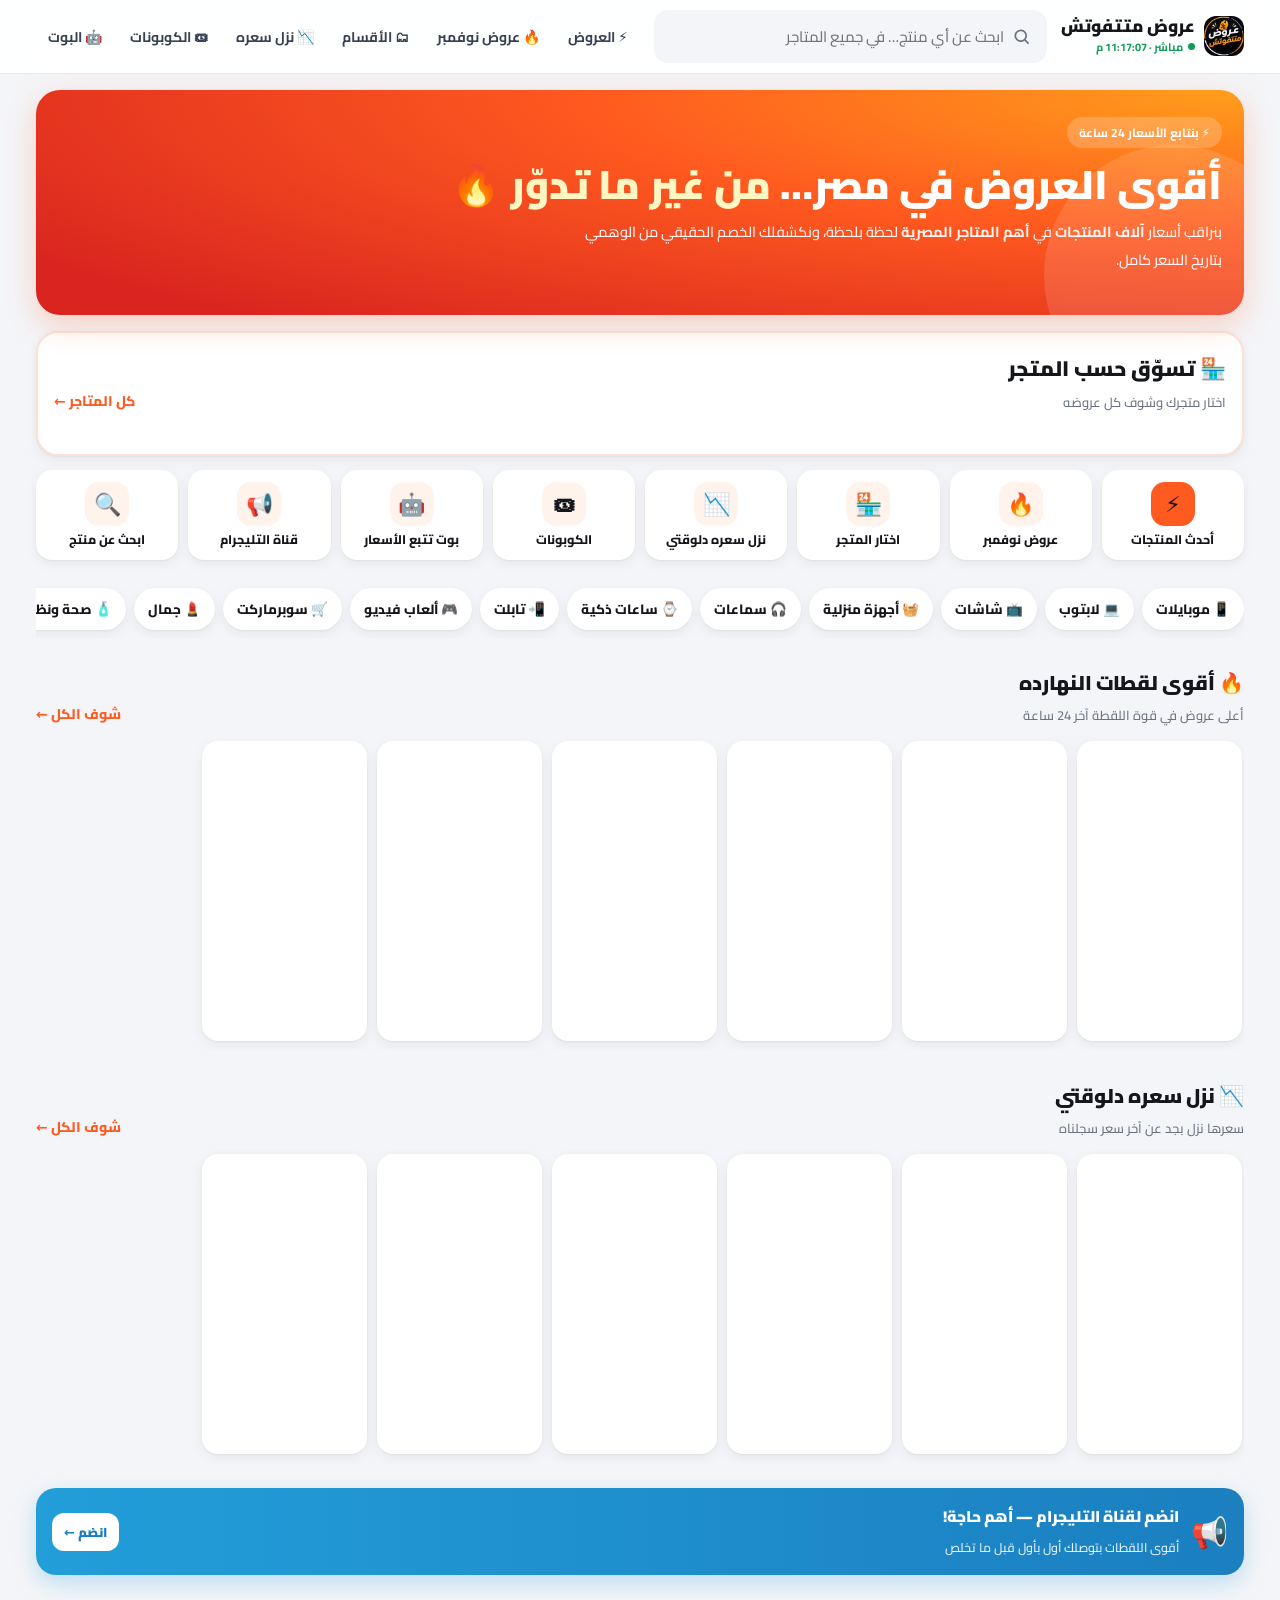
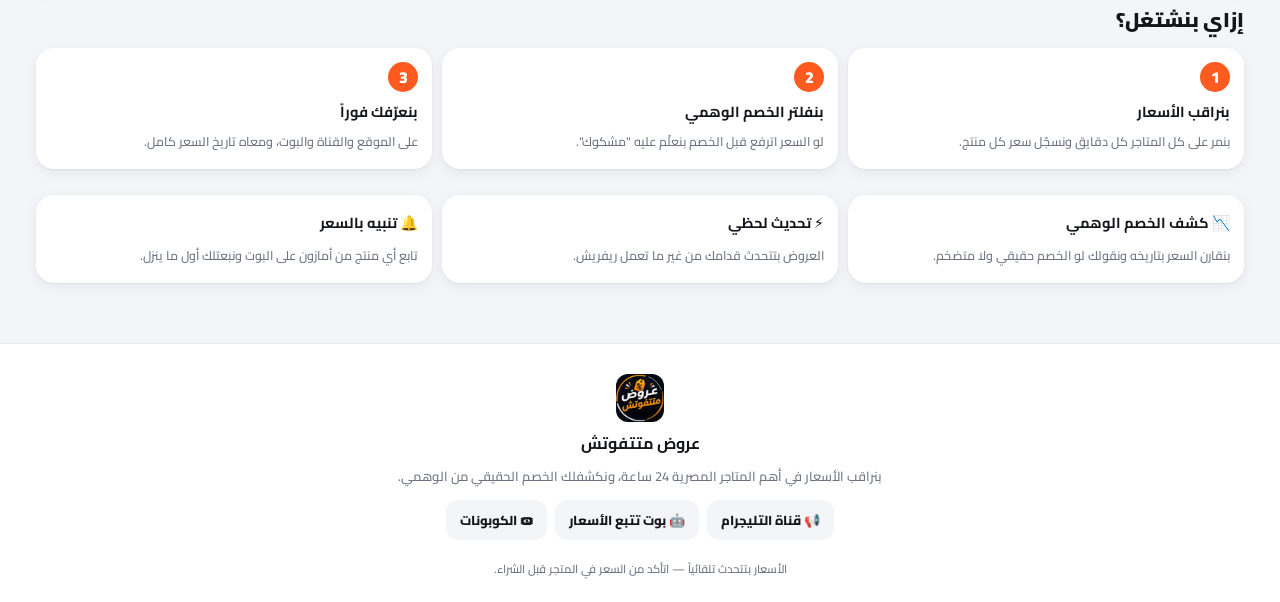
==== site/index.html @ 41653862 "Cards: clean placeholder when product has no image Co-Authored-By: Claude Opus 5.5 <noreply@anthropi" ====
<!doctype html>
<html lang="ar" dir="rtl">
<head>
<meta charset="utf-8">
<meta name="viewport" content="width=device-width,initial-scale=1,viewport-fit=cover">
<title>عروض متتفوتش — أقوى عروض مصر لحظة بلحظة</title>
<meta name="description" content="أقوى خصومات أمازون وكارفور وB.TECH وطلبات وكل المتاجر المصرية في مكان واحد، بتتحدث لحظياً، مع تاريخ السعر وكشف الخصم الوهمي.">
<meta name="theme-color" content="#ff5a1f">
<link rel="icon" href="favicon.png">
<link rel="apple-touch-icon" href="logo.jpg">
<meta property="og:image" content="logo.jpg">
<link rel="preconnect" href="https://unwzvhdwxmlmknvgvrhp.supabase.co">
<link rel="preconnect" href="https://m.media-amazon.com">
<link rel="preload" href="/api/home" as="fetch" crossorigin>
<link rel="preconnect" href="https://fonts.googleapis.com">
<link rel="preconnect" href="https://fonts.gstatic.com" crossorigin>
<link href="https://fonts.googleapis.com/css2?family=Cairo:wght@500;700;800;900&display=swap" rel="stylesheet">
<link rel="stylesheet" href="style.css?v=1795125725">
</head>
<body>
<div class="annc" id="annc" hidden></div>
<header class="top">
  <div class="top-in">
    <a class="brand" href="#/">
      <img class="logo" src="logo.jpg" alt="" width="40" height="40">
      <span><b>عروض متتفوتش</b><small><i class="dot"></i><em id="liveText">مباشر</em></small></span>
    </a>
    <form class="topsearch" id="topSearch" action="javascript:void 0">
      <svg viewBox="0 0 24 24"><path d="M10.5 3a7.5 7.5 0 0 1 5.9 12.1l4.2 4.2-1.4 1.4-4.2-4.2A7.5 7.5 0 1 1 10.5 3zm0 2a5.5 5.5 0 1 0 0 11 5.5 5.5 0 0 0 0-11z"/></svg>
      <input id="topQ" type="search" enterkeyhint="search" autocomplete="off" placeholder="ابحث عن أي منتج… في جميع المتاجر">
    </form>
    <nav class="topnav">
      <a href="#/deals">⚡ العروض</a><a href="#/collections">🔥 عروض نوفمبر</a><a href="#/cats">🗂 الأقسام</a><a href="#/deals?type=drop">📉 نزل سعره</a><a href="#/coupons">🎟 الكوبونات</a><a id="botTop" target="_blank" rel="noopener">🤖 البوت</a>
    </nav>
  </div>
</header>

<main id="app"></main>

<footer class="foot">
  <img src="logo.jpg" alt="" width="48" height="48">
  <b>عروض متتفوتش</b>
  <p>بنراقب الأسعار في أهم المتاجر المصرية 24 ساعة، ونكشفلك الخصم الحقيقي من الوهمي.</p>
  <div class="foot-links"><a href="https://t.me/offer_egypt" data-chan target="_blank" rel="noopener">📢 قناة التليجرام</a><a class="botLink" target="_blank" rel="noopener">🤖 بوت تتبع الأسعار</a><a href="#/coupons">🎟 الكوبونات</a></div>
  <small>الأسعار بتتحدث تلقائياً — اتأكد من السعر في المتجر قبل الشراء.</small>
</footer>

<nav class="bnav" id="bnav">
  <a href="#/" data-r="home"><span>🏠</span>الرئيسية</a>
  <a href="#/deals" data-r="deals"><span>⚡</span>العروض</a>
  <a href="#/collections" data-r="cols"><span>🔥</span>نوفمبر</a>
  <a href="#/cats" data-r="cats"><span>🗂</span>الأقسام</a>
  <a href="#/coupons" data-r="coupons"><span>🎟</span>كوبونات</a>
  <a href="#stores" data-r="stores"><span>🏪</span>المتاجر</a>
</nav>
<script src="app.js?v=1795125725"></script>
</body>
</html>
---- site/style.css ----
:root{--bg:#f4f5f8;--card:#fff;--line:#e8eaf0;--text:#14161c;--mute:#6b7280;--brand:#ff5a1f;--brand2:#ff9f1c;--good:#0f9d58;--bad:#e8263c;--soft:#fff3ec;--r:16px;--sh:0 1px 2px rgba(16,24,40,.05),0 4px 14px rgba(16,24,40,.06)}
*{box-sizing:border-box;-webkit-tap-highlight-color:transparent}
html,body{margin:0;overflow-x:hidden;max-width:100%}
body{background:var(--bg);color:var(--text);font-family:Cairo,system-ui,sans-serif;font-weight:500;-webkit-font-smoothing:antialiased;padding-bottom:calc(64px + env(safe-area-inset-bottom))}
a{color:inherit;text-decoration:none}button{font:inherit;cursor:pointer}
img{display:block}
.annc{background:linear-gradient(90deg,var(--brand),var(--brand2));color:#fff;text-align:center;font-weight:700;font-size:13px;padding:7px 12px}
/* header */
.top{position:sticky;top:0;z-index:30;background:rgba(255,255,255,.92);backdrop-filter:saturate(1.6) blur(12px);-webkit-backdrop-filter:saturate(1.6) blur(12px);border-bottom:1px solid var(--line)}
.top-in{max-width:1240px;margin:0 auto;padding:10px 16px;display:flex;gap:14px;align-items:center;flex-wrap:wrap}
.brand{display:flex;gap:9px;align-items:center;flex:0 0 auto}
.brand .logo{width:40px;height:40px;border-radius:12px;object-fit:cover}
.brand b{display:block;font-size:17px;font-weight:900;line-height:1.2}
.brand small{display:flex;align-items:center;gap:5px;color:var(--good);font-size:11px;font-weight:700}.brand em{font-style:normal}
.dot{width:7px;height:7px;border-radius:50%;background:var(--good);animation:pulse 1.6s infinite}
@keyframes pulse{0%{box-shadow:0 0 0 0 rgba(15,157,88,.5)}70%{box-shadow:0 0 0 7px rgba(15,157,88,0)}100%{box-shadow:0 0 0 0 rgba(15,157,88,0)}}
.topsearch{flex:1 1 320px;display:flex;align-items:center;gap:8px;background:var(--bg);border:1.5px solid transparent;border-radius:14px;padding:0 14px;transition:.2s}
.topsearch:focus-within{background:#fff;border-color:var(--brand);box-shadow:0 0 0 4px #ff5a1f1a}
.topsearch svg{width:20px;height:20px;fill:var(--mute);flex:0 0 auto}
.topsearch input{flex:1;border:0;background:none;outline:none;font:inherit;font-size:15px;padding:11px 0;color:var(--text);min-width:0}
.topnav{display:flex;gap:4px}.topnav a{padding:8px 12px;border-radius:10px;font-size:14px;font-weight:700;color:#374151;white-space:nowrap}.topnav a:hover{background:var(--soft);color:var(--brand)}
@media(max-width:900px){.topnav{display:none}.brand b{font-size:16px}.topsearch{order:3;flex-basis:100%}}
main{max-width:1240px;margin:0 auto;padding:0 16px 30px;min-height:70vh}
/* hero */
.hero2{margin-top:16px;border-radius:24px;padding:26px 22px;color:#fff;background:radial-gradient(120% 140% at 100% 0,#ff9f1c 0,#ff5a1f 45%,#d9241f 100%);position:relative;overflow:hidden;box-shadow:0 10px 30px #ff5a1f40}
.hero2:after{content:"";position:absolute;inset:auto -60px -90px auto;width:260px;height:260px;border-radius:50%;background:rgba(255,255,255,.12)}
.hero2 .pill{display:inline-block;background:rgba(255,255,255,.2);padding:4px 12px;border-radius:99px;font-size:12px;font-weight:700}
.hero2 h1{margin:10px 0 6px;font-size:clamp(24px,5vw,40px);font-weight:900;line-height:1.35}.hero2 h1 span{color:#fff6c2}
.hero2 p{margin:0;max-width:640px;opacity:.95;font-size:14.5px;line-height:1.9}
.nums{display:flex;gap:10px;margin-top:16px;flex-wrap:wrap;position:relative;z-index:1}
.nums div{background:rgba(255,255,255,.16);border-radius:14px;padding:8px 14px;min-width:96px}.nums b{display:block;font-size:20px;font-weight:900}.nums span{font-size:12px;opacity:.9}
.quick{display:grid;grid-template-columns:repeat(8,1fr);gap:10px;margin-top:14px}
.quick a{background:var(--card);border-radius:16px;padding:12px 6px;text-align:center;font-size:12.5px;font-weight:800;box-shadow:var(--sh);transition:.15s;display:flex;flex-direction:column;align-items:center;gap:6px;line-height:1.3}
.quick a i{font-style:normal;width:44px;height:44px;border-radius:14px;display:grid;place-items:center;font-size:22px;background:var(--soft)}
.quick a:hover{transform:translateY(-2px)}.quick a.main i{background:var(--brand);}
@media(max-width:760px){.quick{grid-template-columns:repeat(4,1fr)}.quick a:nth-child(n+5){font-size:12px}}
/* sections */
.sec{margin-top:26px}
.sec-h{display:flex;align-items:end;justify-content:space-between;gap:10px;margin-bottom:10px}
.sec-h h2{margin:0;font-size:20px;font-weight:900}.sec-h p{margin:2px 0 0;color:var(--mute);font-size:13px}
.sec-h a{color:var(--brand);font-weight:800;font-size:14px;white-space:nowrap}
.rail{display:grid;grid-auto-flow:column;grid-auto-columns:minmax(168px,200px);gap:12px;overflow-x:auto;scroll-snap-type:x mandatory;padding:4px 2px 10px;scrollbar-width:none}
.rail::-webkit-scrollbar{display:none}.rail>*{scroll-snap-align:start}
.stores{display:grid;grid-auto-flow:column;grid-auto-columns:96px;gap:10px;overflow-x:auto;padding:4px 2px 10px;scrollbar-width:none}.stores::-webkit-scrollbar{display:none}
.store{background:var(--card);border-radius:18px;padding:12px 6px;text-align:center;box-shadow:var(--sh);position:relative;transition:.15s}
.store:hover{transform:translateY(-2px)}
.store .lg{width:52px;height:52px;margin:0 auto 6px;border-radius:50%;background:#fff;border:1px solid var(--line);display:grid;place-items:center;overflow:hidden;font-weight:900;color:var(--brand)}
.store .lg img{width:34px;height:34px;object-fit:contain}
.store b{display:block;font-size:12.5px;font-weight:800;white-space:nowrap;overflow:hidden;text-overflow:ellipsis}.store small{font-size:11px;color:var(--mute)}
.store.soon{opacity:.5;filter:grayscale(1)}
.store .tag{position:absolute;top:8px;left:8px;width:8px;height:8px;border-radius:50%;background:var(--good)}
.cats{display:flex;gap:8px;overflow-x:auto;padding:2px 0 8px;scrollbar-width:none}.cats::-webkit-scrollbar{display:none}
.cat{flex:0 0 auto;display:flex;align-items:center;gap:6px;background:var(--card);border-radius:999px;padding:8px 14px;font-size:13.5px;font-weight:800;box-shadow:var(--sh)}
.cat:hover{color:var(--brand)}
/* card */
.card{position:relative;background:var(--card);border-radius:var(--r);overflow:hidden;display:flex;flex-direction:column;box-shadow:var(--sh);transition:transform .18s,box-shadow .18s;content-visibility:auto;contain-intrinsic-size:auto 330px}
.card:hover{transform:translateY(-3px);box-shadow:0 10px 26px rgba(16,24,40,.12)}
.card .img{aspect-ratio:1;background:#fff;display:grid;place-items:center;padding:12px;position:relative}
.card .img img{width:100%;height:100%;object-fit:contain;mix-blend-mode:multiply;opacity:0;transition:opacity .3s}.card .img img.ok{opacity:1}
.off{position:absolute;top:8px;right:8px;background:var(--bad);color:#fff;font-weight:900;font-size:13px;padding:3px 9px;border-radius:9px;line-height:1.5}
.dropb{position:absolute;bottom:8px;right:8px;background:var(--good);color:#fff;font-weight:800;font-size:11.5px;padding:2px 8px;border-radius:8px}
.lowb{position:absolute;top:8px;left:8px;background:#111827;color:#ffd166;font-weight:800;font-size:11px;padding:3px 8px;border-radius:8px}
.fakeb{position:absolute;top:8px;left:8px;background:#fde68a;color:#7c2d12;font-weight:800;font-size:11px;padding:3px 8px;border-radius:8px}
.card .body{padding:10px 12px 12px;display:flex;flex-direction:column;gap:5px;flex:1;border-top:1px solid #f1f2f5}
.card .title{font-size:13.5px;line-height:1.55;font-weight:700;display:-webkit-box;-webkit-line-clamp:2;-webkit-box-orient:vertical;overflow:hidden;min-height:42px}
.price{display:flex;align-items:baseline;gap:7px;flex-wrap:wrap}.price b{font-size:19px;font-weight:900}.price b small{font-size:12px;font-weight:700}
.price s{color:#9ca3af;font-size:13px}
.save{font-size:12px;font-weight:800;color:var(--good)}
.cfoot{display:flex;align-items:center;justify-content:space-between;gap:6px;margin-top:auto;padding-top:4px;font-size:11.5px;color:var(--mute)}
.store-name{display:flex;align-items:center;gap:5px;font-weight:700;color:#4b5563;min-width:0;white-space:nowrap;overflow:hidden;text-overflow:ellipsis}.store-name img{width:16px;height:16px;border-radius:4px}
.card.fresh{animation:fresh 1.6s ease-out}@keyframes fresh{0%{box-shadow:0 0 0 3px var(--brand)}100%{box-shadow:var(--sh)}}
.hotbar{height:4px;border-radius:4px;background:#f0f1f4;overflow:hidden}.hotbar i{display:block;height:100%;background:linear-gradient(90deg,var(--brand2),var(--brand))}
.grid{display:grid;grid-template-columns:repeat(auto-fill,minmax(190px,1fr));gap:12px}
@media(max-width:560px){.grid{grid-template-columns:repeat(2,1fr);gap:9px}.card .body{padding:8px 10px 10px}.price b{font-size:17px}.card .title{font-size:12.8px}.rail{grid-auto-columns:46%}}
/* skeleton */
.sk{background:var(--card);border-radius:var(--r);box-shadow:var(--sh);height:300px;position:relative;overflow:hidden}
.sk:after,.shim:after{content:"";position:absolute;inset:0;background:linear-gradient(90deg,transparent,rgba(240,241,245,.9),transparent);animation:sh 1.2s infinite;transform:translateX(100%)}
@keyframes sh{to{transform:translateX(-100%)}}
/* feed page */
.fhead{padding:18px 0 4px}.fhead h1{margin:0;font-size:24px;font-weight:900}.fhead h1 span{color:var(--brand)}
.fhead p{margin:2px 0 0;color:var(--mute);font-size:13px}
.bar{position:sticky;top:61px;z-index:20;background:var(--bg);padding:10px 0 8px;margin:0 -16px;padding-inline:16px}
@media(max-width:900px){.bar{top:113px}}
.chips{display:flex;gap:8px;overflow-x:auto;scrollbar-width:none}.chips::-webkit-scrollbar{display:none}
.chip{flex:0 0 auto;background:var(--card);border:1.5px solid var(--line);color:#374151;border-radius:999px;padding:7px 14px;font-size:13.5px;font-weight:700;white-space:nowrap}
.chip.on{background:var(--text);border-color:var(--text);color:#fff}
.chip.flt{border-color:var(--brand);color:var(--brand)}.chip.flt b{background:var(--brand);color:#fff;border-radius:99px;padding:0 6px;margin-inline-start:4px;font-size:11px}
.row2{display:flex;gap:8px;margin-top:8px;align-items:center}
.row2 select{background:var(--card);border:1.5px solid var(--line);border-radius:12px;padding:7px 10px;font:inherit;font-size:13.5px;font-weight:700;color:var(--text)}
.count{color:var(--mute);font-size:12.5px;margin-inline-start:auto;white-space:nowrap}
.sentinel{height:60px;display:grid;place-items:center;color:var(--mute);font-size:13px}
.empty{text-align:center;color:var(--mute);padding:40px 10px;grid-column:1/-1}
/* sheet */
.sheet-bg{position:fixed;inset:0;background:rgba(0,0,0,.4);z-index:60;opacity:0;pointer-events:none;transition:.2s}.sheet-bg.on{opacity:1;pointer-events:auto}
.sheet{position:fixed;inset:auto 0 0 0;max-width:640px;margin:0 auto;background:#fff;border-radius:24px 24px 0 0;z-index:61;padding:18px 18px calc(18px + env(safe-area-inset-bottom));max-height:82vh;overflow:auto;transform:translateY(105%);transition:transform .28s cubic-bezier(.2,.8,.2,1)}
.sheet.on{transform:none}.sheet h3{margin:14px 0 8px;font-size:15px}.sheet .chips{flex-wrap:wrap}
.sheet .go{width:100%;margin-top:18px;background:var(--brand);color:#fff;border:0;border-radius:14px;padding:13px;font-weight:900;font-size:16px}
/* product */
.back{display:inline-block;margin:14px 0 8px;color:var(--mute);font-weight:700;font-size:14px}
.pp{display:grid;grid-template-columns:minmax(0,440px) 1fr;gap:22px;background:var(--card);border-radius:24px;padding:18px;box-shadow:var(--sh)}
.pp .pimg{aspect-ratio:1;display:grid;place-items:center;background:#fff;border-radius:18px;border:1px solid #f0f1f4;padding:18px;position:relative}
.pp .pimg img{max-width:100%;max-height:100%;object-fit:contain}
.pp h1{font-size:19px;line-height:1.7;margin:4px 0 8px;font-weight:800}
.pp .price b{font-size:32px}
.verdict{margin:12px 0;padding:11px 14px;border-radius:14px;font-weight:800;font-size:14px}
.v-good{background:#e7f6ee;color:#0b7a43}.v-ok{background:#f1f3f7;color:#374151}.v-bad{background:#fff4d6;color:#8a4b00}
.kv{display:grid;grid-template-columns:repeat(3,1fr);gap:8px}.kv div{background:var(--bg);border-radius:12px;padding:9px;text-align:center}.kv small{display:block;color:var(--mute);font-size:11.5px}.kv b{font-size:15px}
.hist-h{margin:16px 0 6px;font-size:15px}
#cv{width:100%;height:190px;background:var(--bg);border-radius:14px}#cv.small{height:70px}
.since{color:var(--mute);font-size:12px}
.btn{display:inline-flex;align-items:center;justify-content:center;gap:6px;border:0;border-radius:14px;padding:12px 16px;font-weight:900;font-size:15px}
.buy{background:var(--brand);color:#fff;box-shadow:0 6px 18px #ff5a1f55;flex:1}.buy small{opacity:.9;font-weight:700}
.share{background:var(--bg);color:var(--text)}
.trackbtn{width:100%;margin-top:12px;background:#e8f3fc;color:#0b6bb8}
.buybar{display:flex;gap:10px;margin-top:14px}
@media(max-width:760px){.pp{grid-template-columns:1fr;padding:12px;border-radius:20px}.pp .pimg{max-height:340px}
  .buybar{position:fixed;inset:auto 0 0 0;margin:0;padding:10px 12px calc(10px + env(safe-area-inset-bottom));background:rgba(255,255,255,.96);backdrop-filter:blur(10px);border-top:1px solid var(--line);z-index:40}
  body.pp-open .bnav{display:none}body.pp-open{padding-bottom:90px}}
/* coupons */
.cp-codes{display:grid;grid-template-columns:repeat(auto-fill,minmax(250px,1fr));gap:12px}
.cp{background:var(--card);border-radius:18px;padding:14px;box-shadow:var(--sh);display:flex;flex-direction:column;gap:8px;border:2px dashed #ffd2bf}
.cp-h{display:flex;justify-content:space-between;align-items:center}.cp p{margin:0;font-size:13.5px}
.cp-code{background:var(--soft);border:0;border-radius:12px;padding:10px;font-size:18px;font-weight:900;letter-spacing:1px;color:var(--brand)}.cp-code small{font-size:12px;letter-spacing:0;color:var(--mute)}
.cp-go{color:var(--brand);font-weight:800;font-size:13px}.mute{color:var(--mute);font-size:12px}
.b{font-size:12px;font-weight:800;padding:2px 8px;border-radius:8px}.b.pct{background:var(--bad);color:#fff}.b.low{background:#111827;color:#ffd166}
.sub{color:var(--mute);font-size:13px;margin:2px 0 10px}
/* footer & nav */
.foot{text-align:center;padding:30px 16px 20px;background:#fff;border-top:1px solid var(--line);margin-top:30px}
.foot img{margin:0 auto 6px;border-radius:12px}.foot p{color:var(--mute);font-size:13px;margin:6px 0 12px}.foot small{color:var(--mute);font-size:11.5px}
.foot-links{display:flex;gap:8px;justify-content:center;flex-wrap:wrap;margin-bottom:12px}.foot-links a{background:var(--bg);padding:8px 14px;border-radius:12px;font-weight:800;font-size:13px}
.bnav{position:fixed;inset:auto 0 0 0;z-index:35;display:none;background:rgba(255,255,255,.96);backdrop-filter:blur(12px);border-top:1px solid var(--line);padding:6px 4px calc(6px + env(safe-area-inset-bottom))}
.bnav a{flex:1;display:flex;flex-direction:column;align-items:center;gap:1px;font-size:11px;font-weight:800;color:var(--mute);padding:3px 0}.bnav a span{font-size:20px;filter:grayscale(1);opacity:.7}
.bnav a.on{color:var(--brand)}.bnav a.on span{filter:none;opacity:1}
@media(max-width:900px){.bnav{display:flex}}@media(min-width:901px){body{padding-bottom:0}}
.toast{position:fixed;bottom:90px;left:50%;transform:translateX(-50%);background:#111827;color:#fff;padding:10px 18px;border-radius:12px;font-weight:700;z-index:99;animation:tin .25s}
@keyframes tin{from{opacity:0;transform:translate(-50%,10px)}}
.trust{display:grid;grid-template-columns:repeat(3,1fr);gap:10px;margin-top:26px}
.trust div{background:var(--card);border-radius:18px;padding:14px;box-shadow:var(--sh)}.trust b{display:block;font-size:14.5px;margin-bottom:3px}.trust span{color:var(--mute);font-size:12.5px;line-height:1.7}
@media(max-width:760px){.trust{grid-template-columns:1fr}}

.storebox{margin-top:16px;background:var(--card);border-radius:22px;padding:16px;box-shadow:var(--sh);border:2px solid #ffe1d3}
.storebox .sec-h h2{font-size:21px}
.storebox .stores{grid-auto-flow:row;grid-template-columns:repeat(auto-fill,minmax(112px,1fr));overflow:visible;gap:10px}
.storebox .store{box-shadow:none;background:var(--bg);border:1.5px solid transparent;padding:14px 6px}
.storebox .store:hover{border-color:var(--brand);background:#fff}
.storebox .store .lg{width:60px;height:60px}.storebox .store .lg img{width:40px;height:40px}
.storebox .store b{font-size:13.5px}
@media(max-width:560px){.storebox{padding:12px}.storebox .stores{grid-template-columns:repeat(3,1fr);gap:8px}.storebox .store .lg{width:50px;height:50px}.storebox .store .lg img{width:34px;height:34px}}
/* compact v2 */
.bar{padding-top:6px;padding-bottom:6px}
.bar .chip{padding:4px 11px;font-size:12.5px;border-width:1px}
.row2{margin-top:6px;gap:6px}.row2 select{padding:4px 8px;font-size:12.5px;border-width:1px;border-radius:10px}
.fhead{padding:12px 0 0}.fhead h1{font-size:20px}
.grid{grid-template-columns:repeat(auto-fill,minmax(160px,1fr));gap:10px}
.card .img{padding:8px}.card .body{padding:7px 9px 9px;gap:3px}
.card .title{font-size:12.5px;line-height:1.5;min-height:37px}
.price b{font-size:16px}.price s{font-size:12px}.save{font-size:11px}
.off{font-size:11.5px;padding:1px 7px;top:6px;right:6px}.dropb,.lowb,.fakeb{font-size:10px;padding:1px 6px}
.hotbar{height:3px}.cfoot{font-size:10.5px;padding-top:2px}.store-name img{width:14px;height:14px}
.rail{grid-auto-columns:minmax(140px,165px);gap:10px}
@media(max-width:560px){.grid{grid-template-columns:repeat(3,1fr);gap:6px}.card .img{padding:5px}.card .body{padding:5px 6px 7px}.card .title{font-size:11px;min-height:33px}.price b{font-size:13.5px}.price b small{font-size:10px}.price s{font-size:10.5px}.save{font-size:10px}.off{font-size:10.5px;padding:0 5px}.dropb,.lowb,.fakeb{font-size:9px;padding:0 4px}.cfoot{font-size:9.5px}.cfoot>span:last-child{display:none}.rail{grid-auto-columns:31%}.card{border-radius:12px}}
.upto{display:block;font-style:normal;font-size:10.5px;font-weight:800;color:var(--bad);margin-top:1px}
.cprail{display:grid;grid-auto-flow:column;grid-auto-columns:170px;gap:10px;overflow-x:auto;padding:4px 2px 10px;scrollbar-width:none}.cprail::-webkit-scrollbar{display:none}
.cpmini{background:var(--card);border:2px dashed #ffc7ad;border-radius:16px;padding:10px;display:flex;flex-direction:column;gap:4px;align-items:flex-start;text-align:right}
.cpmini b{font-size:17px;font-weight:900;color:var(--brand);letter-spacing:.5px}.cpmini small{font-size:11.5px;color:var(--mute);line-height:1.5}.cpmini em{font-style:normal;font-size:11.5px;font-weight:800;background:var(--soft);color:var(--brand);padding:2px 8px;border-radius:8px}
.tgban{margin-top:24px;display:flex;align-items:center;gap:12px;background:linear-gradient(90deg,#229ed9,#1b7fc0);color:#fff;border-radius:20px;padding:14px 16px;box-shadow:0 8px 22px #229ed944}
.tgban span{font-size:30px}.tgban div{flex:1}.tgban b{display:block;font-size:15.5px;font-weight:900}.tgban small{font-size:12.5px;opacity:.9}.tgban i{font-style:normal;background:#fff;color:#1b7fc0;font-weight:900;padding:7px 12px;border-radius:12px;font-size:13px;white-space:nowrap}
.steps{display:grid;grid-template-columns:repeat(3,1fr);gap:10px}.steps div{background:var(--card);border-radius:18px;padding:14px;box-shadow:var(--sh)}
.steps i{font-style:normal;display:inline-grid;place-items:center;width:30px;height:30px;border-radius:50%;background:var(--brand);color:#fff;font-weight:900;margin-bottom:6px}.steps b{display:block;font-size:14.5px}.steps span{color:var(--mute);font-size:12.5px;line-height:1.7}
@media(max-width:760px){.steps{grid-template-columns:1fr}}
.catgrid{display:grid;grid-template-columns:repeat(auto-fill,minmax(130px,1fr));gap:10px;margin-top:12px}
.catgrid a{background:var(--card);border-radius:18px;padding:16px 8px;text-align:center;box-shadow:var(--sh);transition:.15s}.catgrid a:hover{transform:translateY(-2px);color:var(--brand)}
.catgrid i{font-style:normal;font-size:32px;display:block;margin-bottom:4px}.catgrid b{font-size:13.5px}
@media(max-width:560px){.catgrid{grid-template-columns:repeat(3,1fr);gap:8px}}
/* fix tall images stretching cards */
.card .img{display:block;overflow:hidden;min-height:0}
.card .img img{position:absolute;inset:8px;width:calc(100% - 16px);height:calc(100% - 16px);object-fit:contain}
@media(max-width:560px){.card .img img{inset:5px;width:calc(100% - 10px);height:calc(100% - 10px)}}
.pp .pimg{overflow:hidden}.pp .pimg img{width:100%;height:100%}
.card{content-visibility:visible;contain-intrinsic-size:none}
.rail{align-items:start}.rail .card{height:100%}
.card .body{flex:0 0 auto}

.paused{display:block;font-style:normal;font-size:10px;font-weight:800;color:#b45309;margin-top:1px}
.notice{background:#fff7e6;color:#92400e;border:1px solid #fde3b0;border-radius:12px;padding:9px 12px;font-size:13px;font-weight:700;margin:8px 0}

.dealsn{display:block;font-style:normal;font-size:10.5px;font-weight:800;color:var(--brand);margin-top:1px}

.card .img .noimg{position:absolute;inset:0;display:flex;align-items:center;justify-content:center;font-size:42px;opacity:.35}
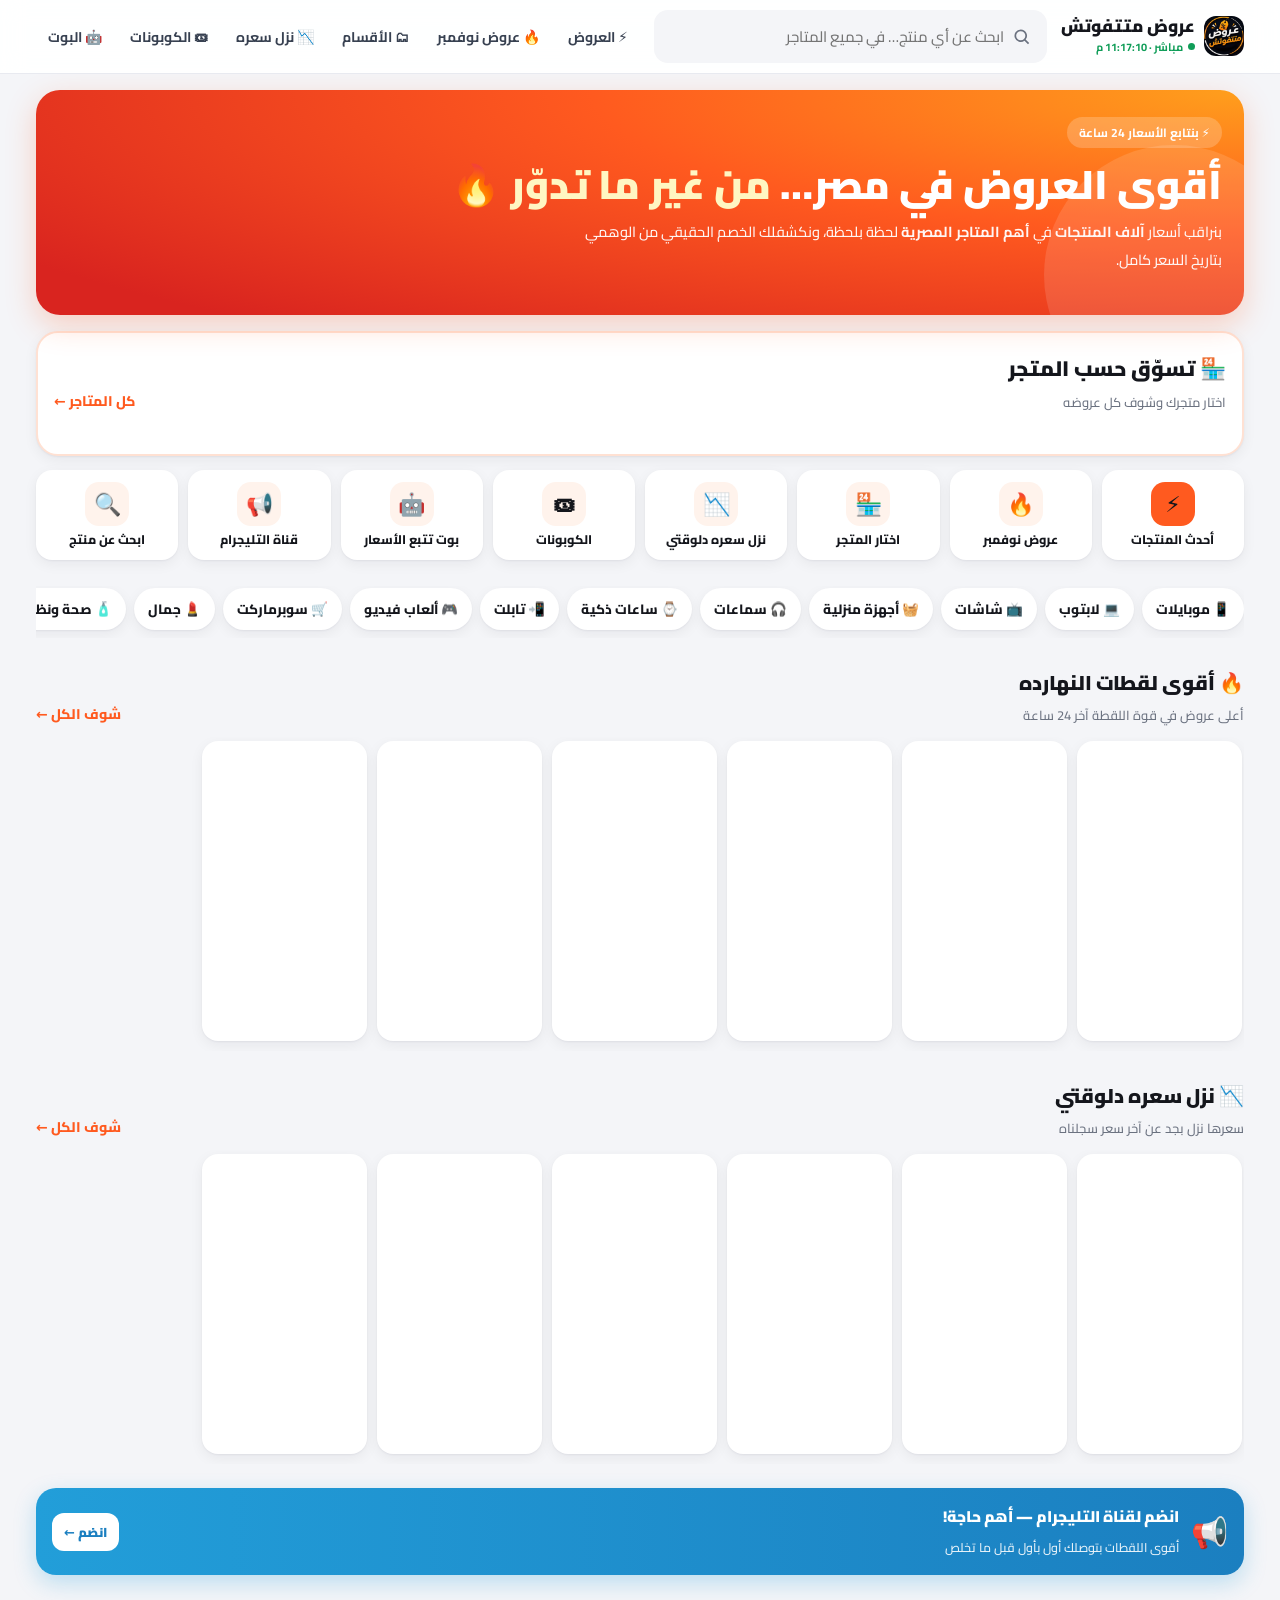
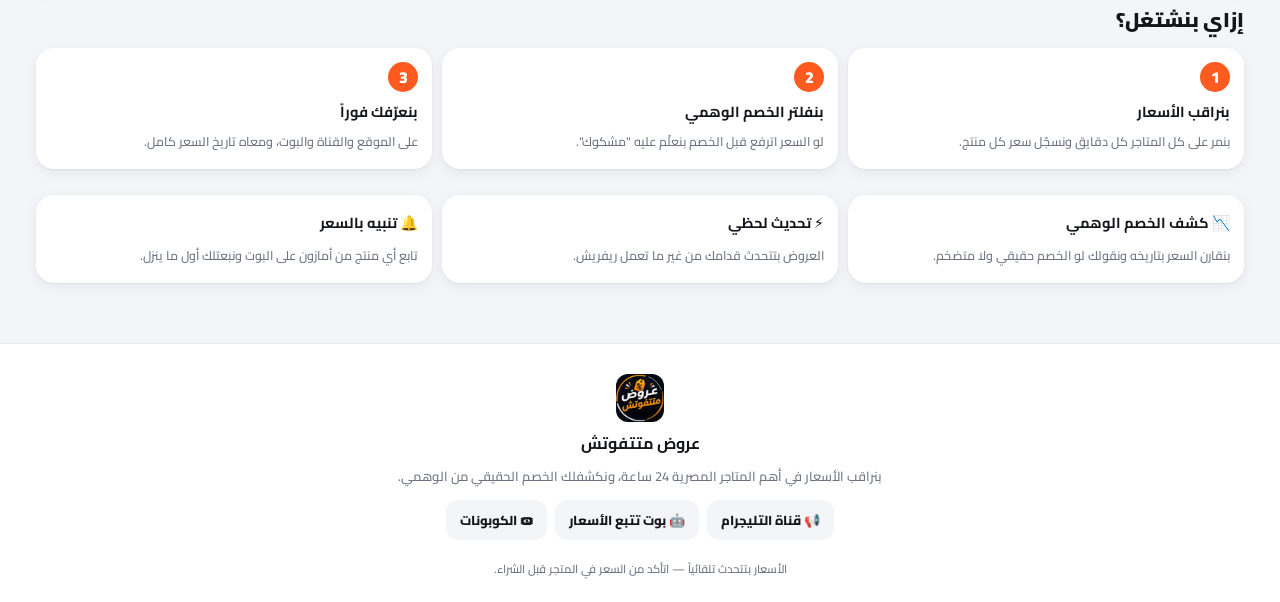
==== commit 78ec030c: "Search: all products, every word matched separately, trigram-indexed Co-Authored-By: Claude Opus 5.5" ====
--- a/site/index.html
+++ b/site/index.html
@@ -15,7 +15,7 @@
 <link rel="preconnect" href="https://fonts.googleapis.com">
 <link rel="preconnect" href="https://fonts.gstatic.com" crossorigin>
 <link href="https://fonts.googleapis.com/css2?family=Cairo:wght@500;700;800;900&display=swap" rel="stylesheet">
-<link rel="stylesheet" href="style.css?v=1795125725">
+<link rel="stylesheet" href="style.css?v=1795131337">
 </head>
 <body>
 <div class="annc" id="annc" hidden></div>
@@ -53,6 +53,6 @@
   <a href="#/coupons" data-r="coupons"><span>🎟</span>كوبونات</a>
   <a href="#stores" data-r="stores"><span>🏪</span>المتاجر</a>
 </nav>
-<script src="app.js?v=1795125725"></script>
+<script src="app.js?v=1795131337"></script>
 </body>
 </html>
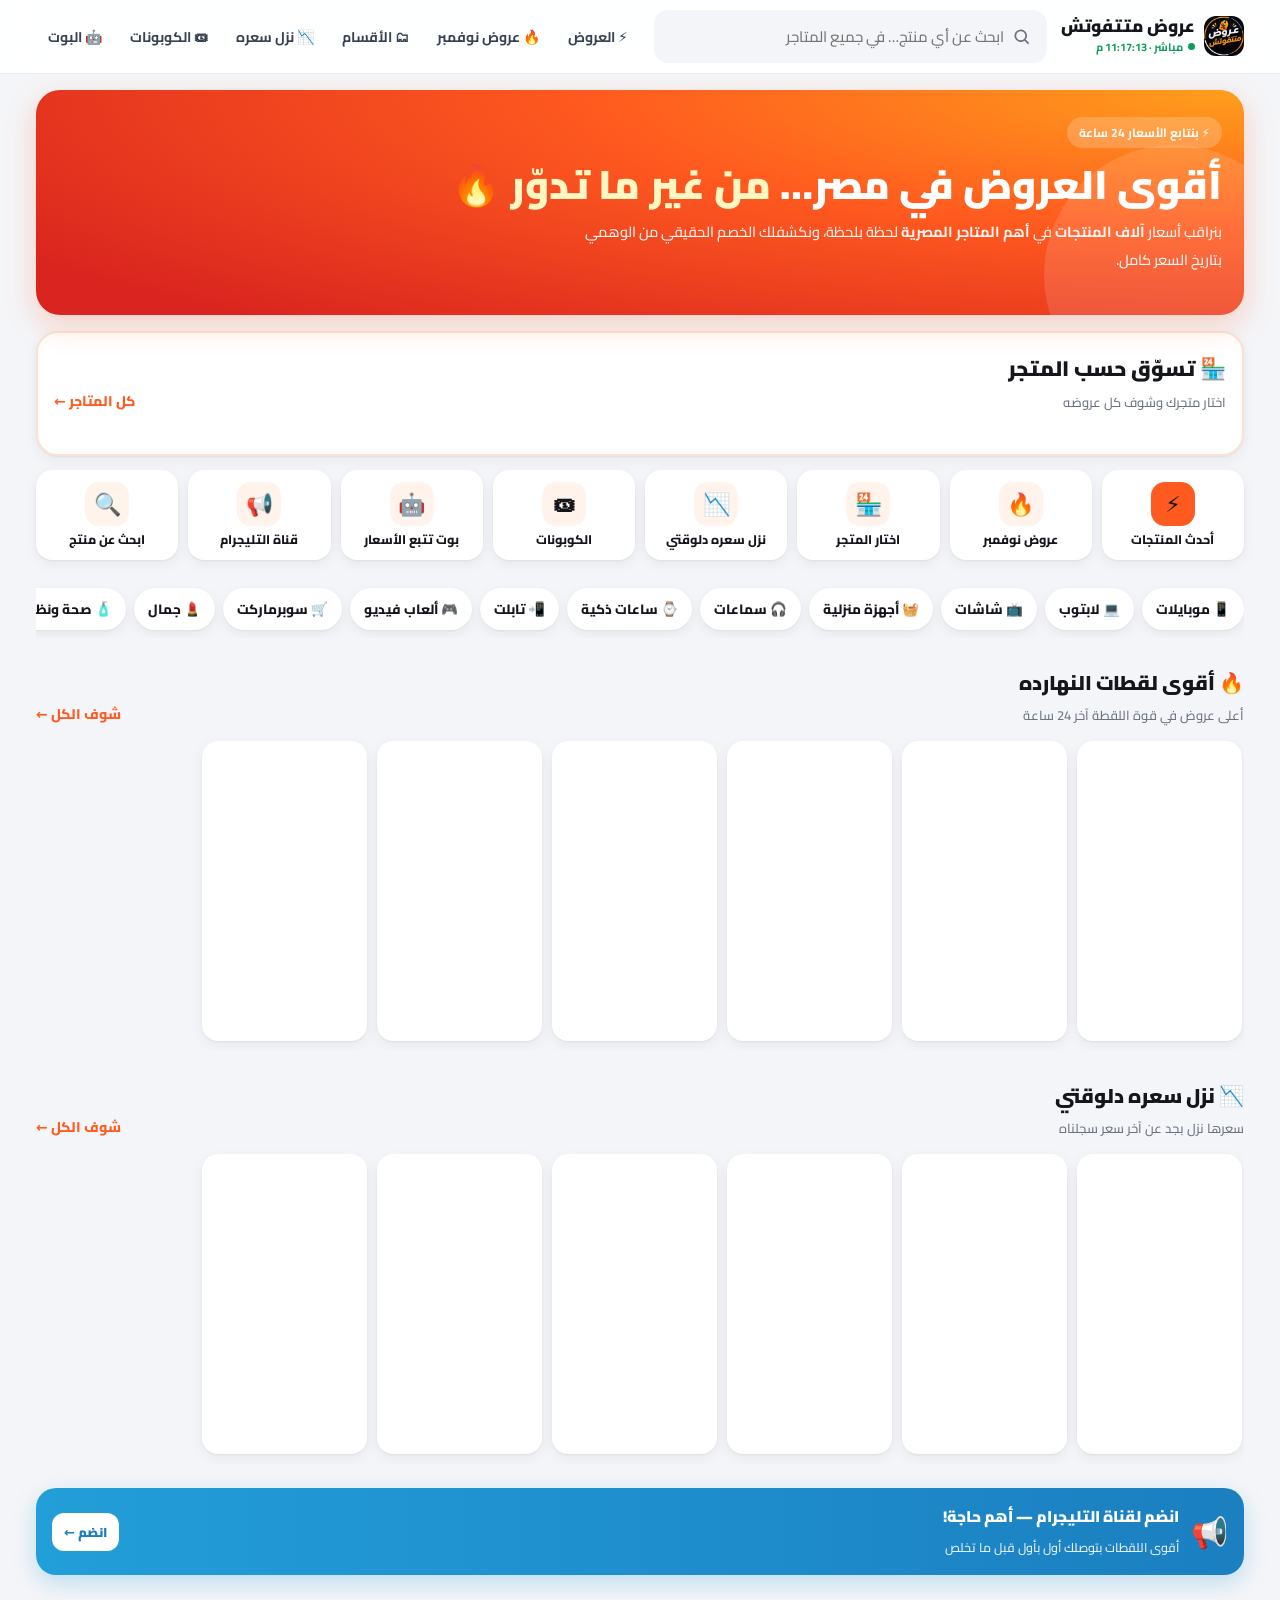
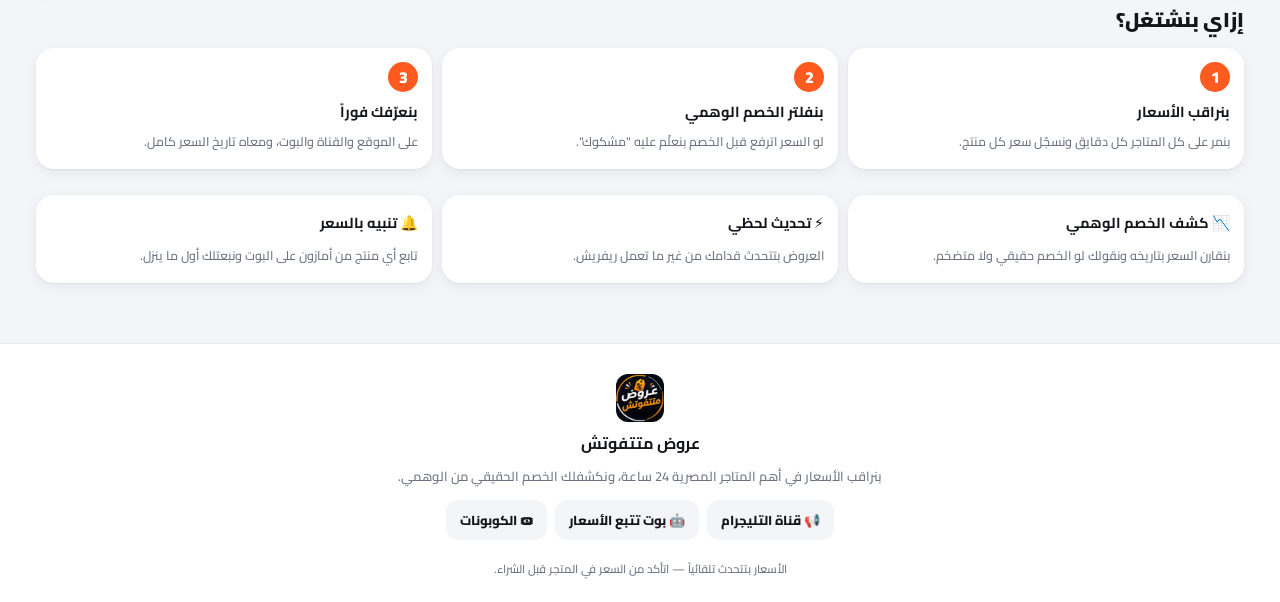
==== commit 7d415ef2: "Search: Arabic/English brand synonyms Co-Authored-By: Claude Opus 5.5 <noreply@anthropic.com> Claude" ====
--- a/site/index.html
+++ b/site/index.html
@@ -15,7 +15,7 @@
 <link rel="preconnect" href="https://fonts.googleapis.com">
 <link rel="preconnect" href="https://fonts.gstatic.com" crossorigin>
 <link href="https://fonts.googleapis.com/css2?family=Cairo:wght@500;700;800;900&display=swap" rel="stylesheet">
-<link rel="stylesheet" href="style.css?v=1795131337">
+<link rel="stylesheet" href="style.css?v=1795131471">
 </head>
 <body>
 <div class="annc" id="annc" hidden></div>
@@ -53,6 +53,6 @@
   <a href="#/coupons" data-r="coupons"><span>🎟</span>كوبونات</a>
   <a href="#stores" data-r="stores"><span>🏪</span>المتاجر</a>
 </nav>
-<script src="app.js?v=1795131337"></script>
+<script src="app.js?v=1795131471"></script>
 </body>
 </html>
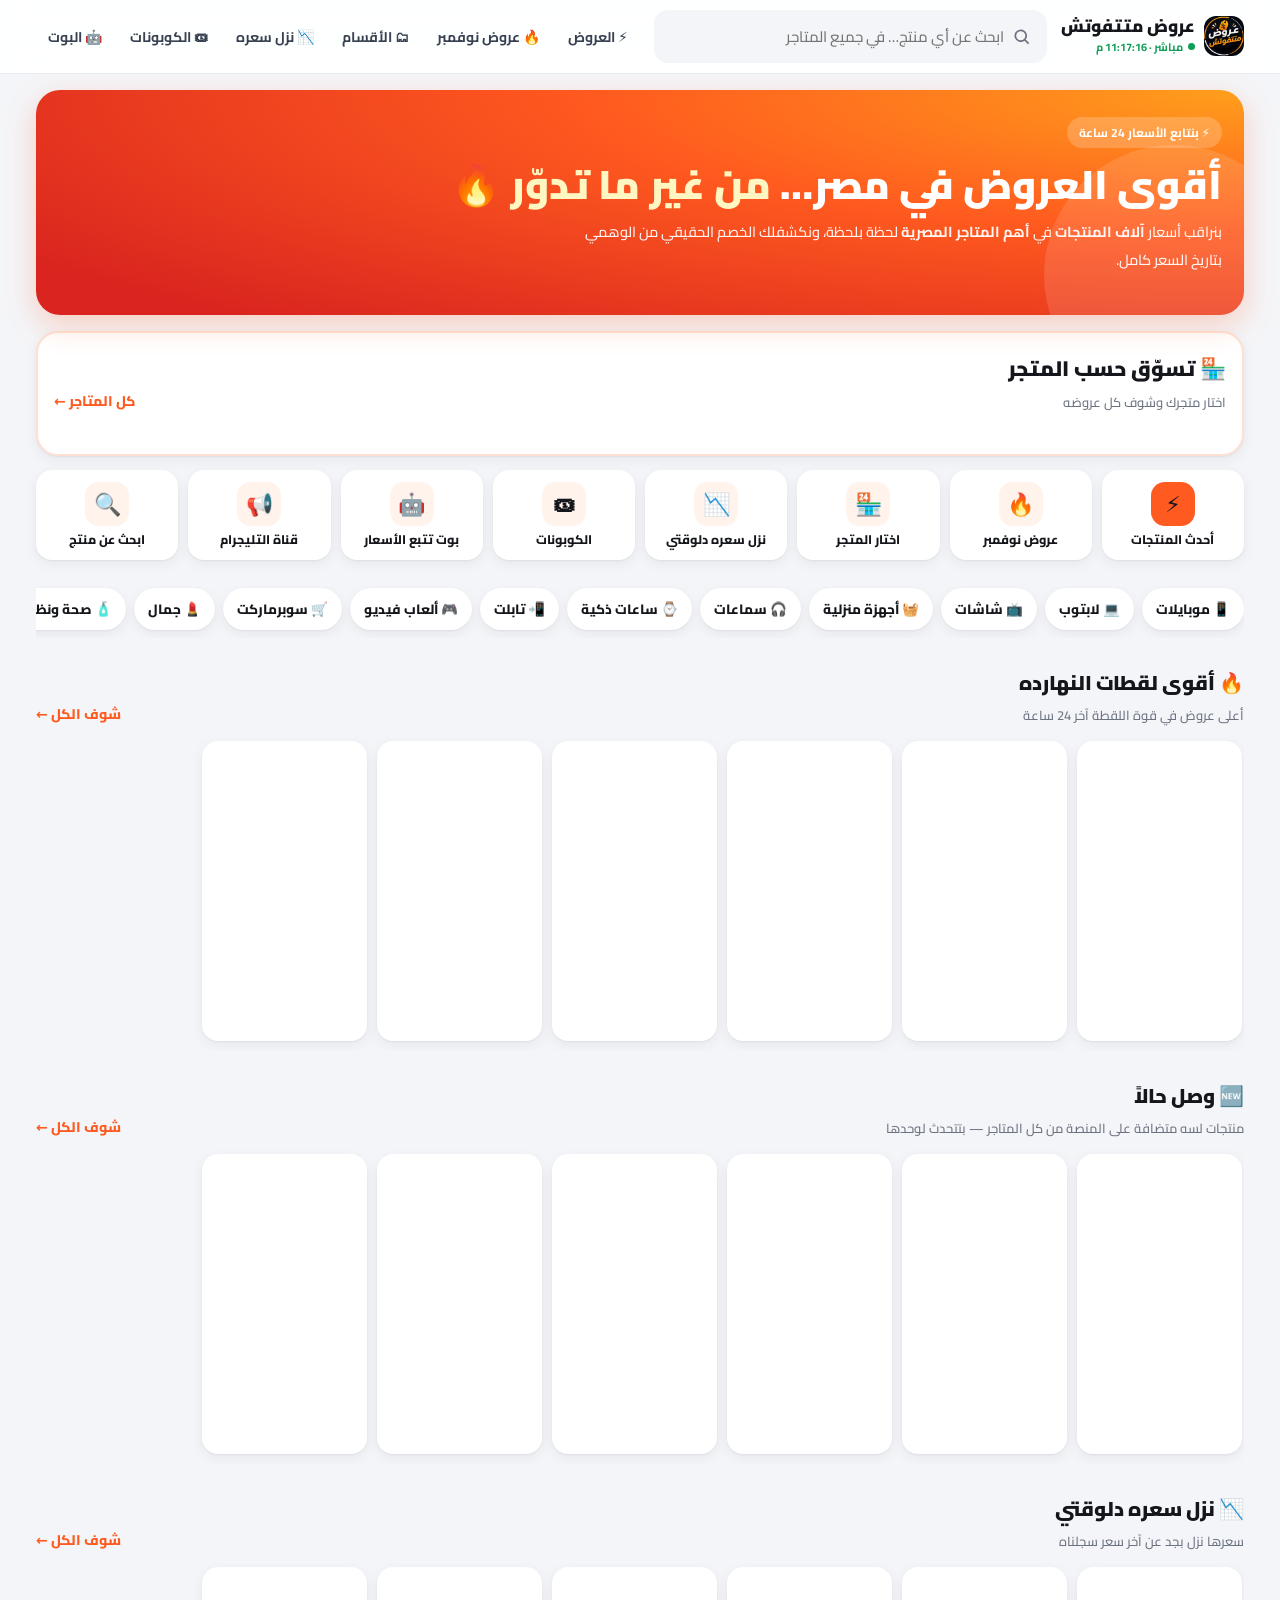
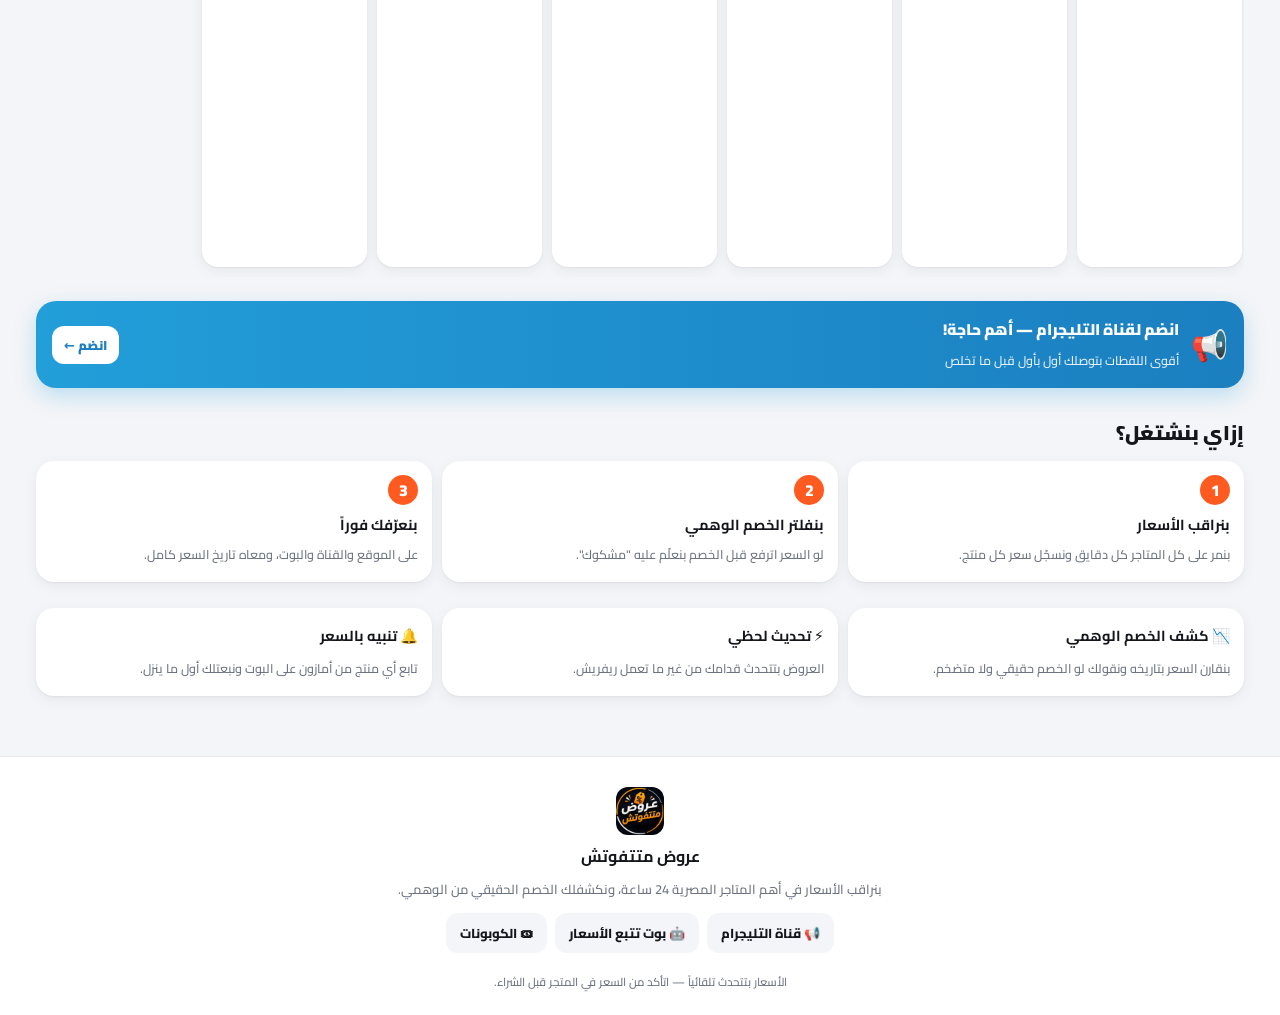
==== commit 8305d105: "Site: 'وصل حالاً' newest-products rail on home + filter type (works with store filter), new-item bad" ====
--- a/site/index.html
+++ b/site/index.html
@@ -15,7 +15,7 @@
 <link rel="preconnect" href="https://fonts.googleapis.com">
 <link rel="preconnect" href="https://fonts.gstatic.com" crossorigin>
 <link href="https://fonts.googleapis.com/css2?family=Cairo:wght@500;700;800;900&display=swap" rel="stylesheet">
-<link rel="stylesheet" href="style.css?v=1795131471">
+<link rel="stylesheet" href="style.css?v=1795210923">
 </head>
 <body>
 <div class="annc" id="annc" hidden></div>
@@ -53,6 +53,6 @@
   <a href="#/coupons" data-r="coupons"><span>🎟</span>كوبونات</a>
   <a href="#stores" data-r="stores"><span>🏪</span>المتاجر</a>
 </nav>
-<script src="app.js?v=1795131471"></script>
+<script src="app.js?v=1795210923"></script>
 </body>
 </html>
--- a/site/style.css
+++ b/site/style.css
@@ -187,3 +187,5 @@
 .dealsn{display:block;font-style:normal;font-size:10.5px;font-weight:800;color:var(--brand);margin-top:1px}
 
 .card .img .noimg{position:absolute;inset:0;display:flex;align-items:center;justify-content:center;font-size:42px;opacity:.35}
+
+.card .img .newb{position:absolute;bottom:6px;inset-inline-start:6px;background:#0ea56f;color:#fff;font-size:10px;font-weight:800;padding:2px 6px;border-radius:999px;z-index:2}
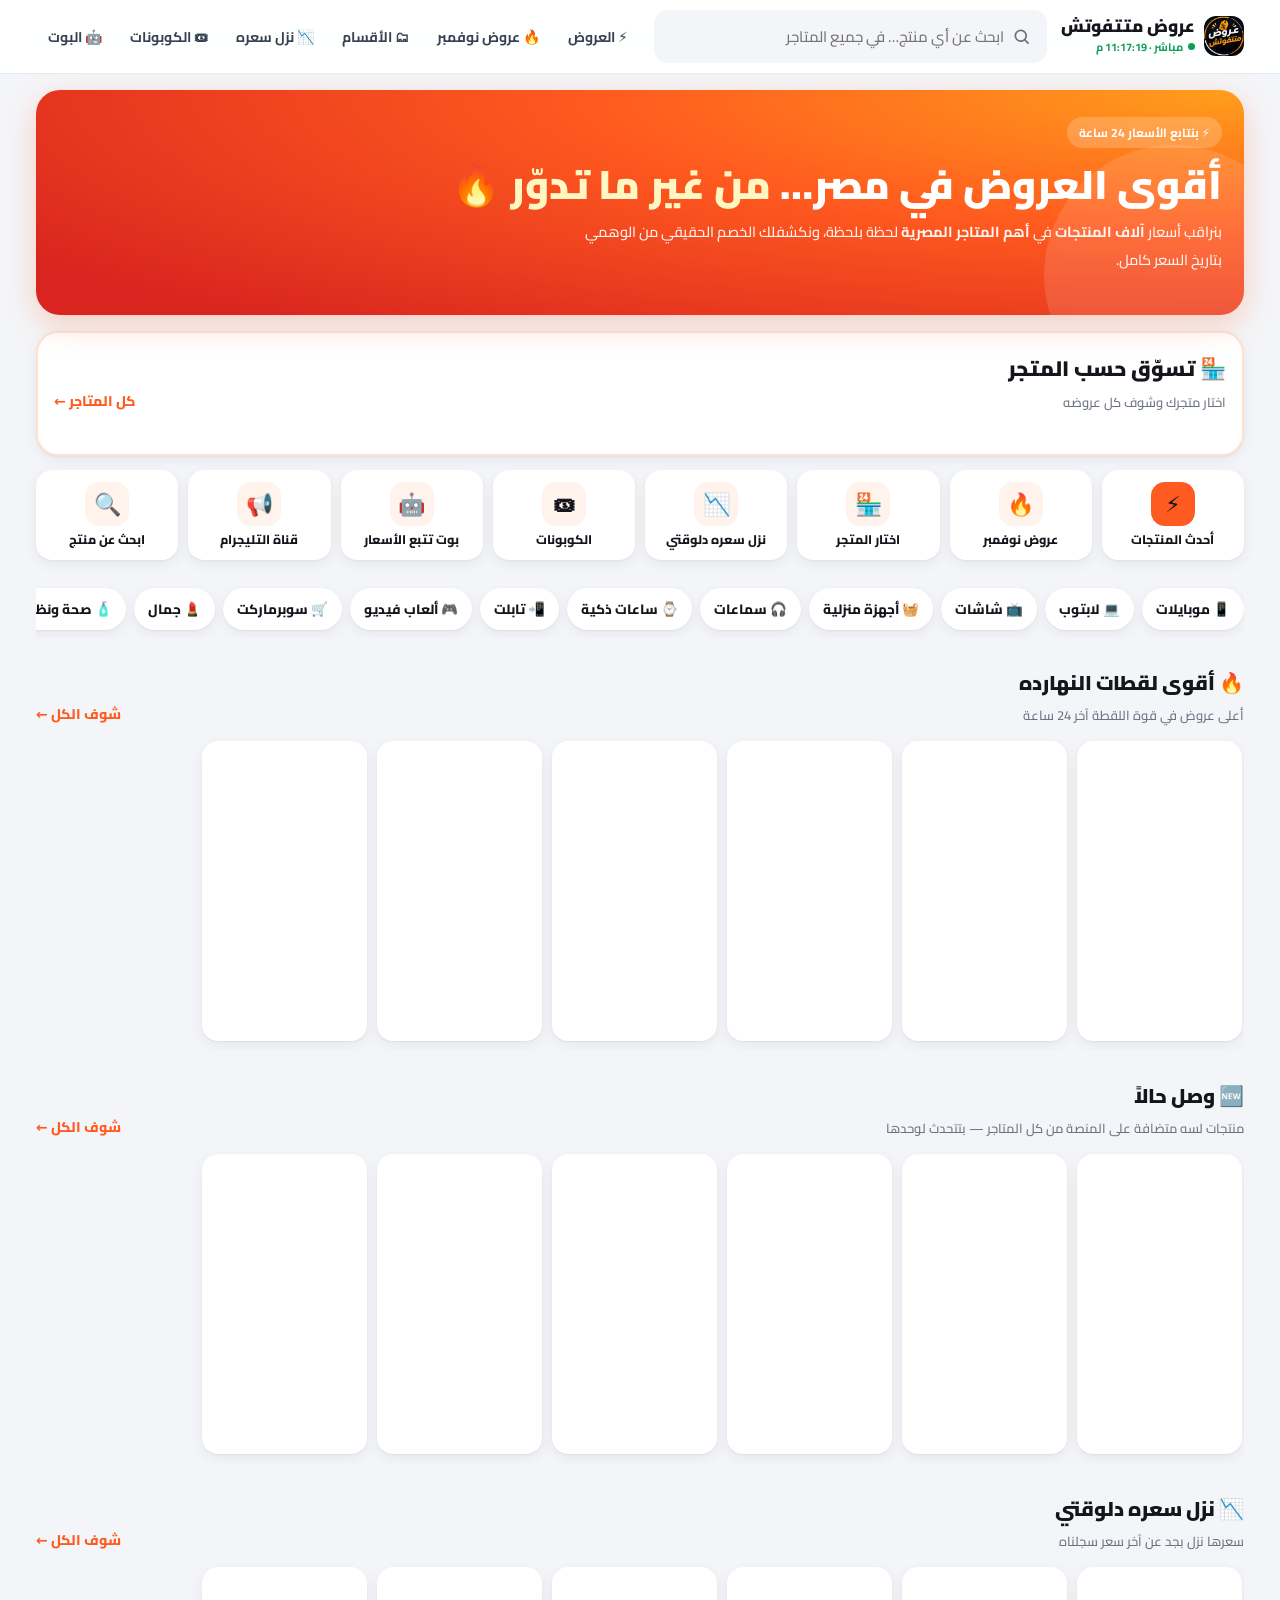
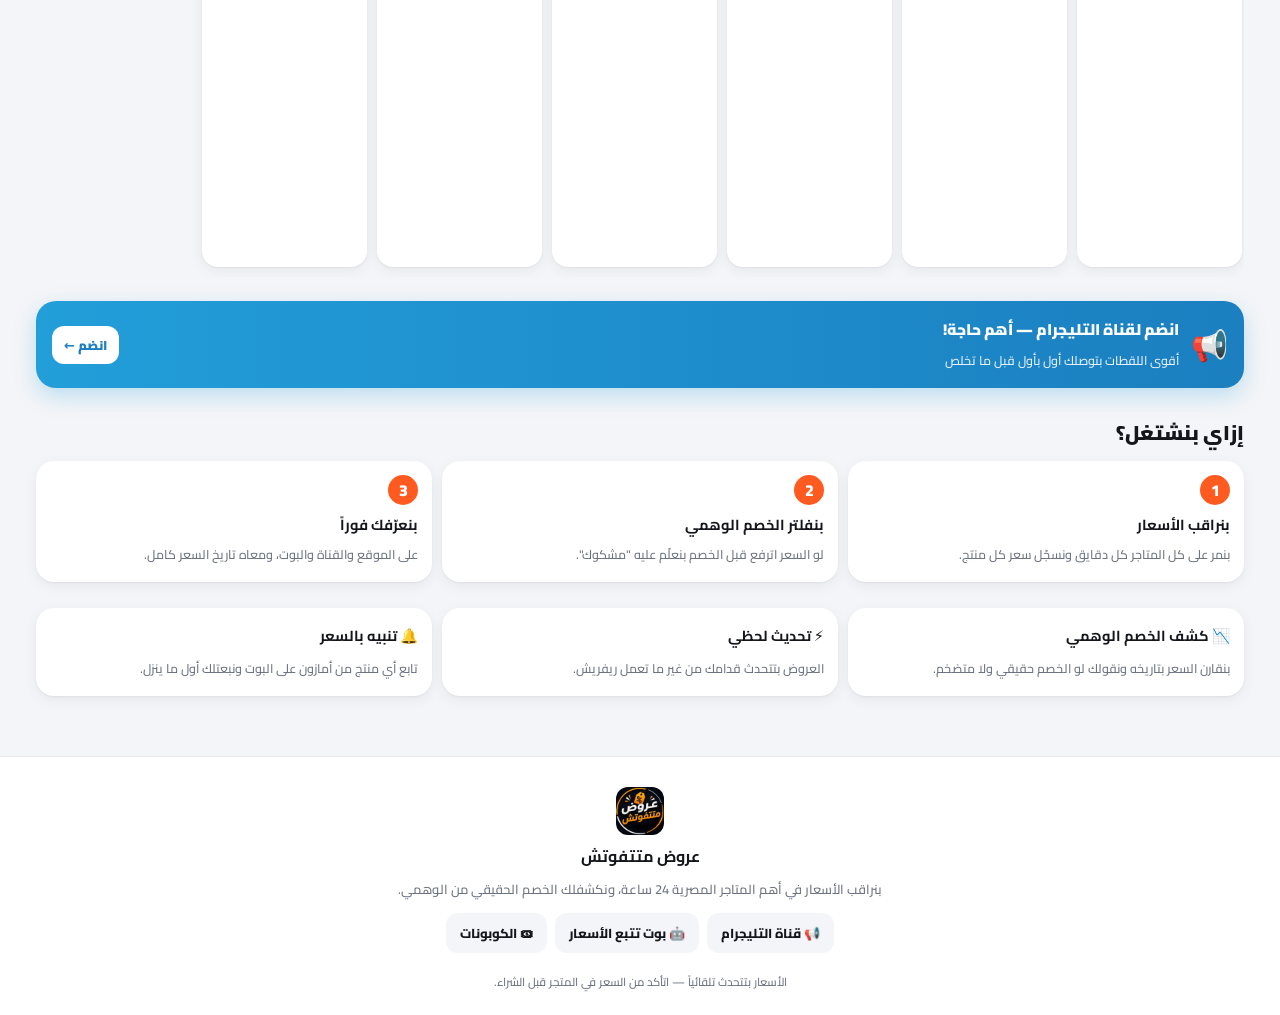
==== commit 6aacdb26: "Site: show last-update time on cards on mobile too Co-Authored-By: Claude Opus 5.5 <noreply@anthropi" ====
--- a/site/index.html
+++ b/site/index.html
@@ -15,7 +15,7 @@
 <link rel="preconnect" href="https://fonts.googleapis.com">
 <link rel="preconnect" href="https://fonts.gstatic.com" crossorigin>
 <link href="https://fonts.googleapis.com/css2?family=Cairo:wght@500;700;800;900&display=swap" rel="stylesheet">
-<link rel="stylesheet" href="style.css?v=1795210923">
+<link rel="stylesheet" href="style.css?v=1795212705">
 </head>
 <body>
 <div class="annc" id="annc" hidden></div>
@@ -53,6 +53,6 @@
   <a href="#/coupons" data-r="coupons"><span>🎟</span>كوبونات</a>
   <a href="#stores" data-r="stores"><span>🏪</span>المتاجر</a>
 </nav>
-<script src="app.js?v=1795210923"></script>
+<script src="app.js?v=1795212705"></script>
 </body>
 </html>
--- a/site/style.css
+++ b/site/style.css
@@ -158,7 +158,7 @@
 .off{font-size:11.5px;padding:1px 7px;top:6px;right:6px}.dropb,.lowb,.fakeb{font-size:10px;padding:1px 6px}
 .hotbar{height:3px}.cfoot{font-size:10.5px;padding-top:2px}.store-name img{width:14px;height:14px}
 .rail{grid-auto-columns:minmax(140px,165px);gap:10px}
-@media(max-width:560px){.grid{grid-template-columns:repeat(3,1fr);gap:6px}.card .img{padding:5px}.card .body{padding:5px 6px 7px}.card .title{font-size:11px;min-height:33px}.price b{font-size:13.5px}.price b small{font-size:10px}.price s{font-size:10.5px}.save{font-size:10px}.off{font-size:10.5px;padding:0 5px}.dropb,.lowb,.fakeb{font-size:9px;padding:0 4px}.cfoot{font-size:9.5px}.cfoot>span:last-child{display:none}.rail{grid-auto-columns:31%}.card{border-radius:12px}}
+@media(max-width:560px){.grid{grid-template-columns:repeat(3,1fr);gap:6px}.card .img{padding:5px}.card .body{padding:5px 6px 7px}.card .title{font-size:11px;min-height:33px}.price b{font-size:13.5px}.price b small{font-size:10px}.price s{font-size:10.5px}.save{font-size:10px}.off{font-size:10.5px;padding:0 5px}.dropb,.lowb,.fakeb{font-size:9px;padding:0 4px}.cfoot{font-size:9.5px}.cfoot{flex-wrap:wrap;row-gap:1px}.cfoot>span:last-child{white-space:nowrap}.rail{grid-auto-columns:31%}.card{border-radius:12px}}
 .upto{display:block;font-style:normal;font-size:10.5px;font-weight:800;color:var(--bad);margin-top:1px}
 .cprail{display:grid;grid-auto-flow:column;grid-auto-columns:170px;gap:10px;overflow-x:auto;padding:4px 2px 10px;scrollbar-width:none}.cprail::-webkit-scrollbar{display:none}
 .cpmini{background:var(--card);border:2px dashed #ffc7ad;border-radius:16px;padding:10px;display:flex;flex-direction:column;gap:4px;align-items:flex-start;text-align:right}
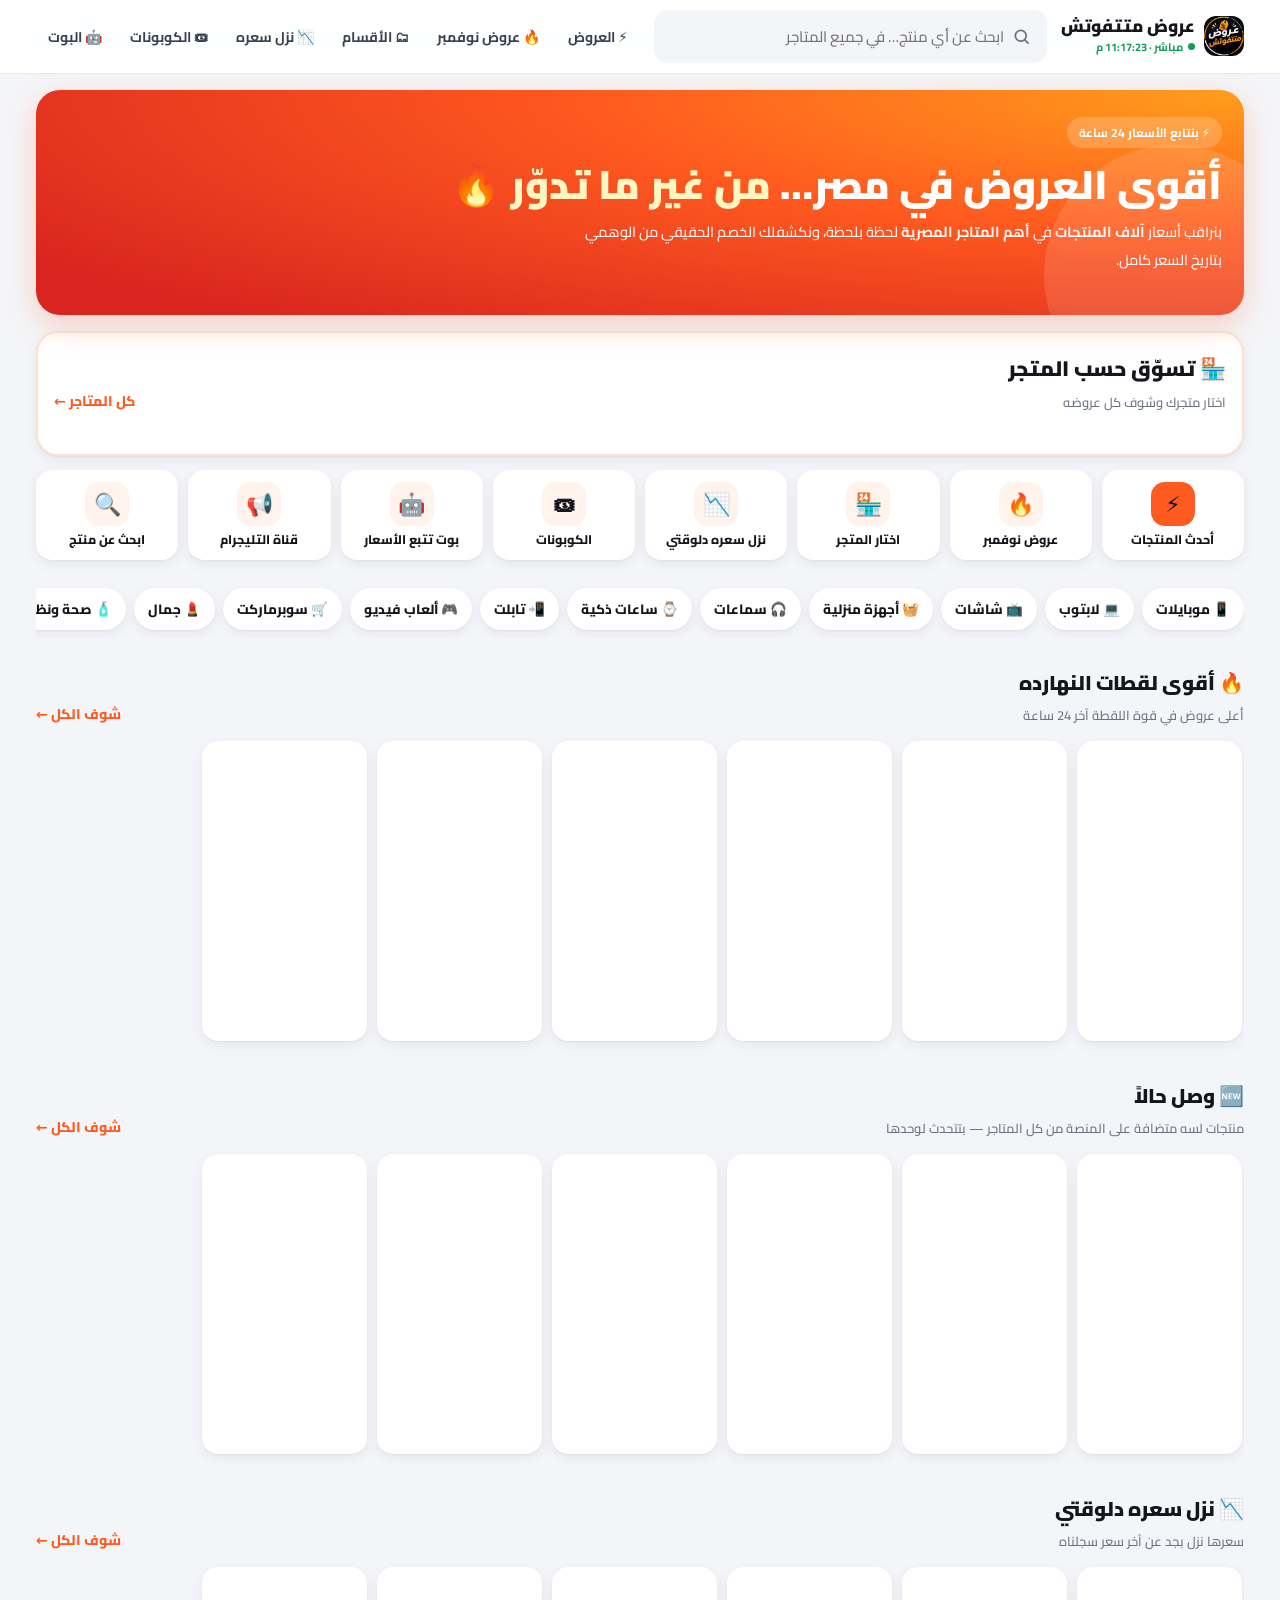
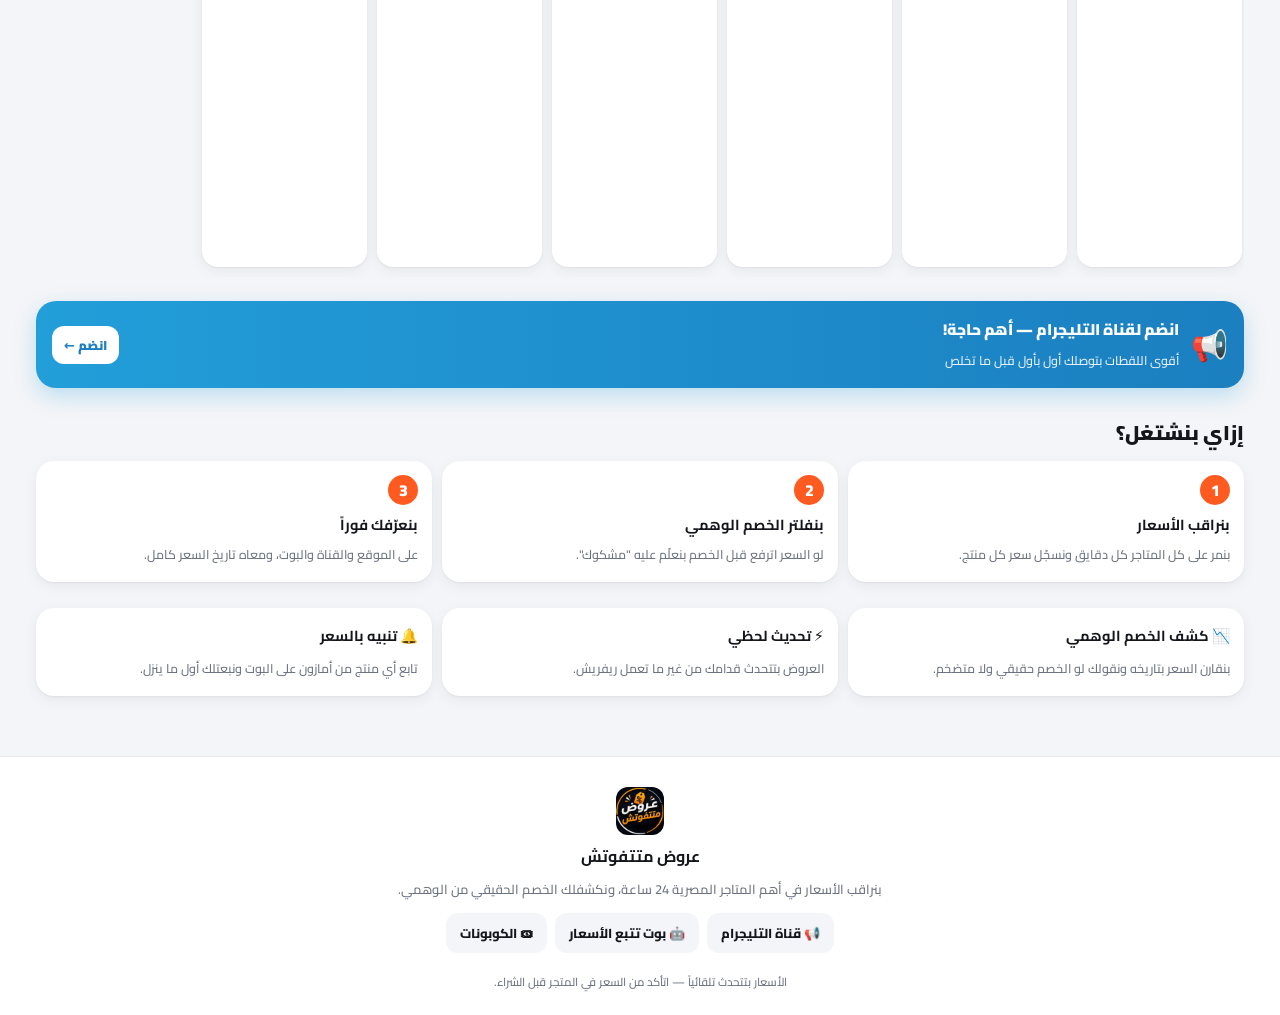
==== commit 6c6ba71f: "Collector: self-chaining continuous runs; site: fresh rail from snapshot Co-Authored-By: Claude Opus" ====
--- a/site/index.html
+++ b/site/index.html
@@ -15,7 +15,7 @@
 <link rel="preconnect" href="https://fonts.googleapis.com">
 <link rel="preconnect" href="https://fonts.gstatic.com" crossorigin>
 <link href="https://fonts.googleapis.com/css2?family=Cairo:wght@500;700;800;900&display=swap" rel="stylesheet">
-<link rel="stylesheet" href="style.css?v=1795212705">
+<link rel="stylesheet" href="style.css?v=1795455670">
 </head>
 <body>
 <div class="annc" id="annc" hidden></div>
@@ -53,6 +53,6 @@
   <a href="#/coupons" data-r="coupons"><span>🎟</span>كوبونات</a>
   <a href="#stores" data-r="stores"><span>🏪</span>المتاجر</a>
 </nav>
-<script src="app.js?v=1795212705"></script>
+<script src="app.js?v=1795455670"></script>
 </body>
 </html>
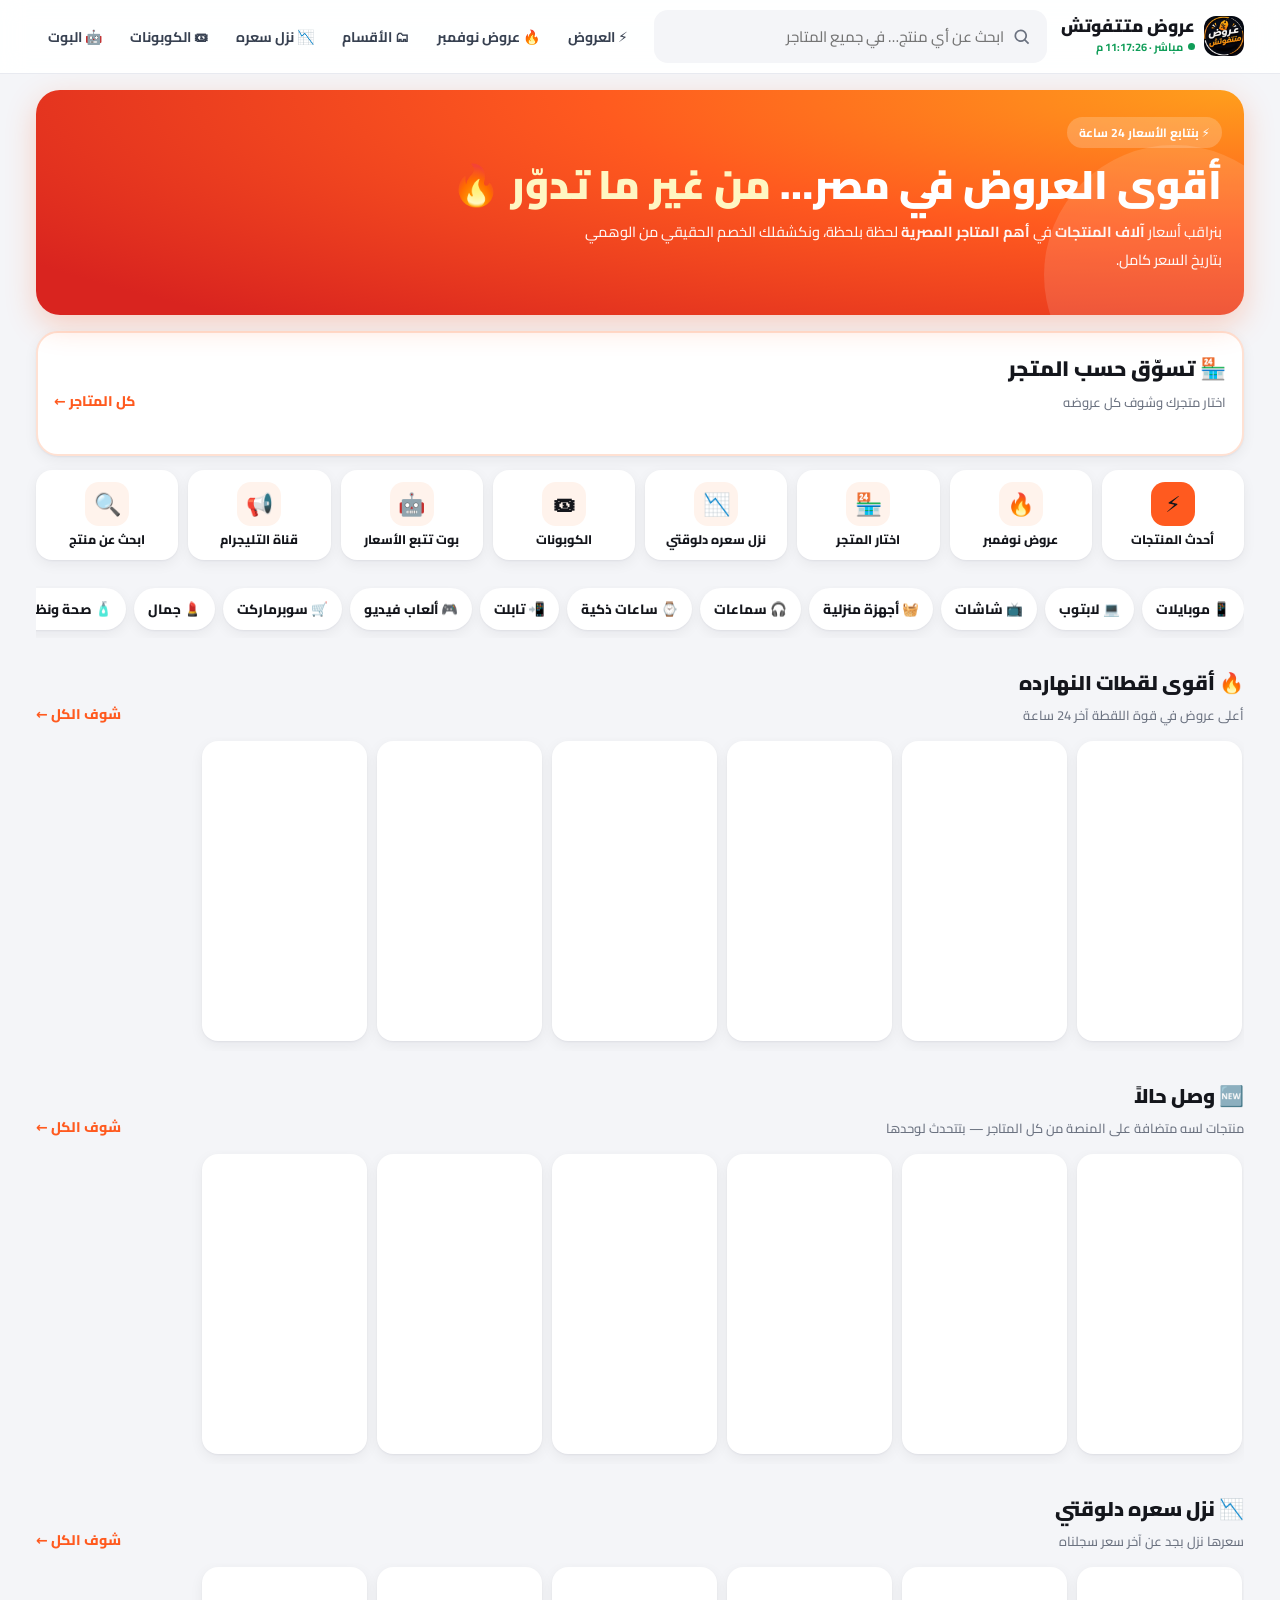
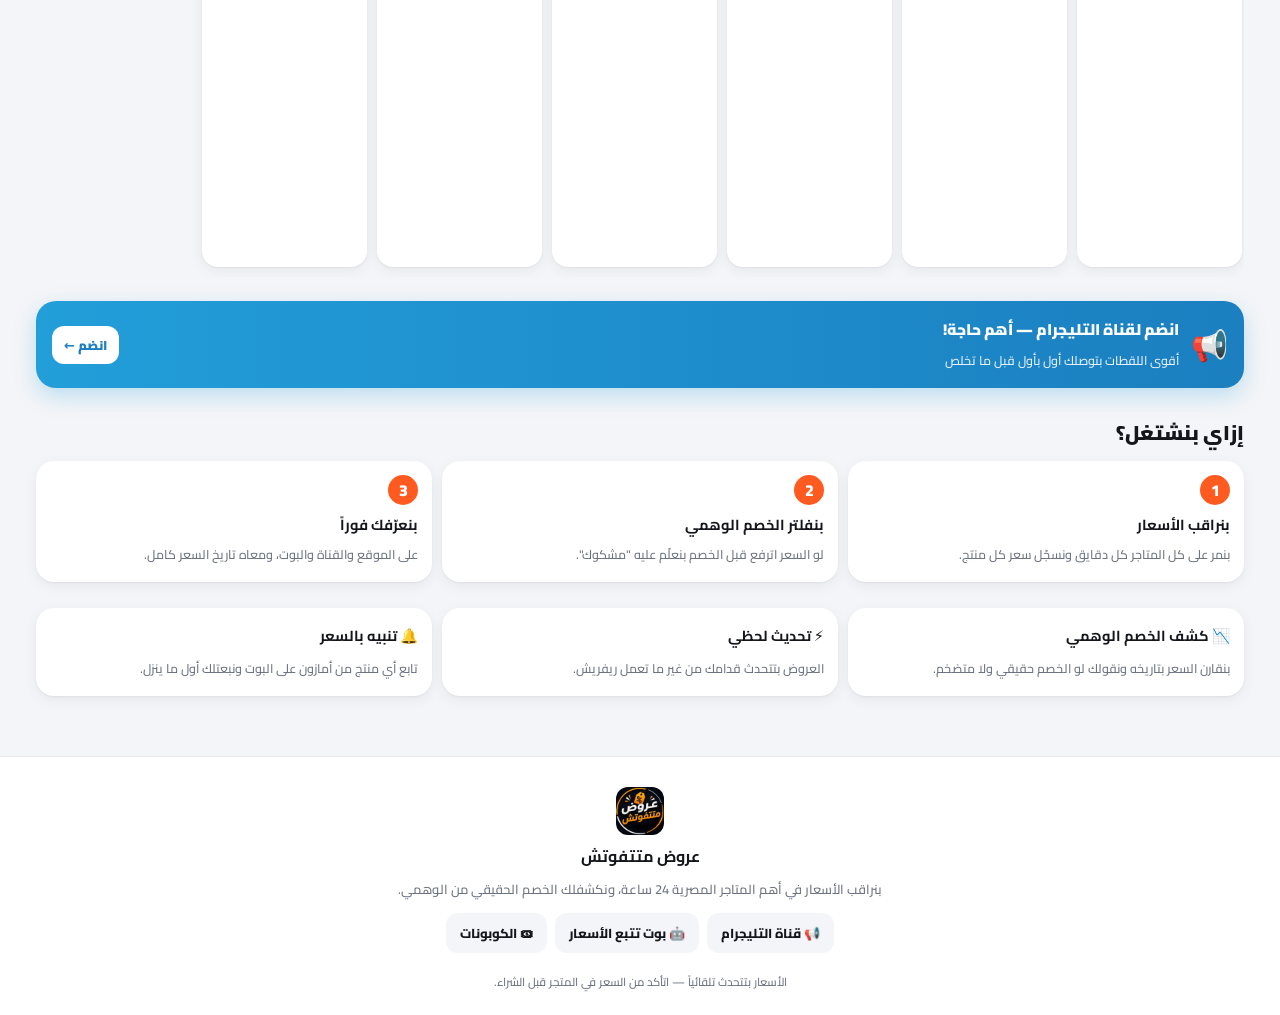
==== commit b9959089: "Cards: clarify the time label is last price change Co-Authored-By: Claude Opus 5.5 <noreply@anthropi" ====
--- a/site/index.html
+++ b/site/index.html
@@ -15,7 +15,7 @@
 <link rel="preconnect" href="https://fonts.googleapis.com">
 <link rel="preconnect" href="https://fonts.gstatic.com" crossorigin>
 <link href="https://fonts.googleapis.com/css2?family=Cairo:wght@500;700;800;900&display=swap" rel="stylesheet">
-<link rel="stylesheet" href="style.css?v=1795455670">
+<link rel="stylesheet" href="style.css?v=1795460788">
 </head>
 <body>
 <div class="annc" id="annc" hidden></div>
@@ -53,6 +53,6 @@
   <a href="#/coupons" data-r="coupons"><span>🎟</span>كوبونات</a>
   <a href="#stores" data-r="stores"><span>🏪</span>المتاجر</a>
 </nav>
-<script src="app.js?v=1795455670"></script>
+<script src="app.js?v=1795460788"></script>
 </body>
 </html>
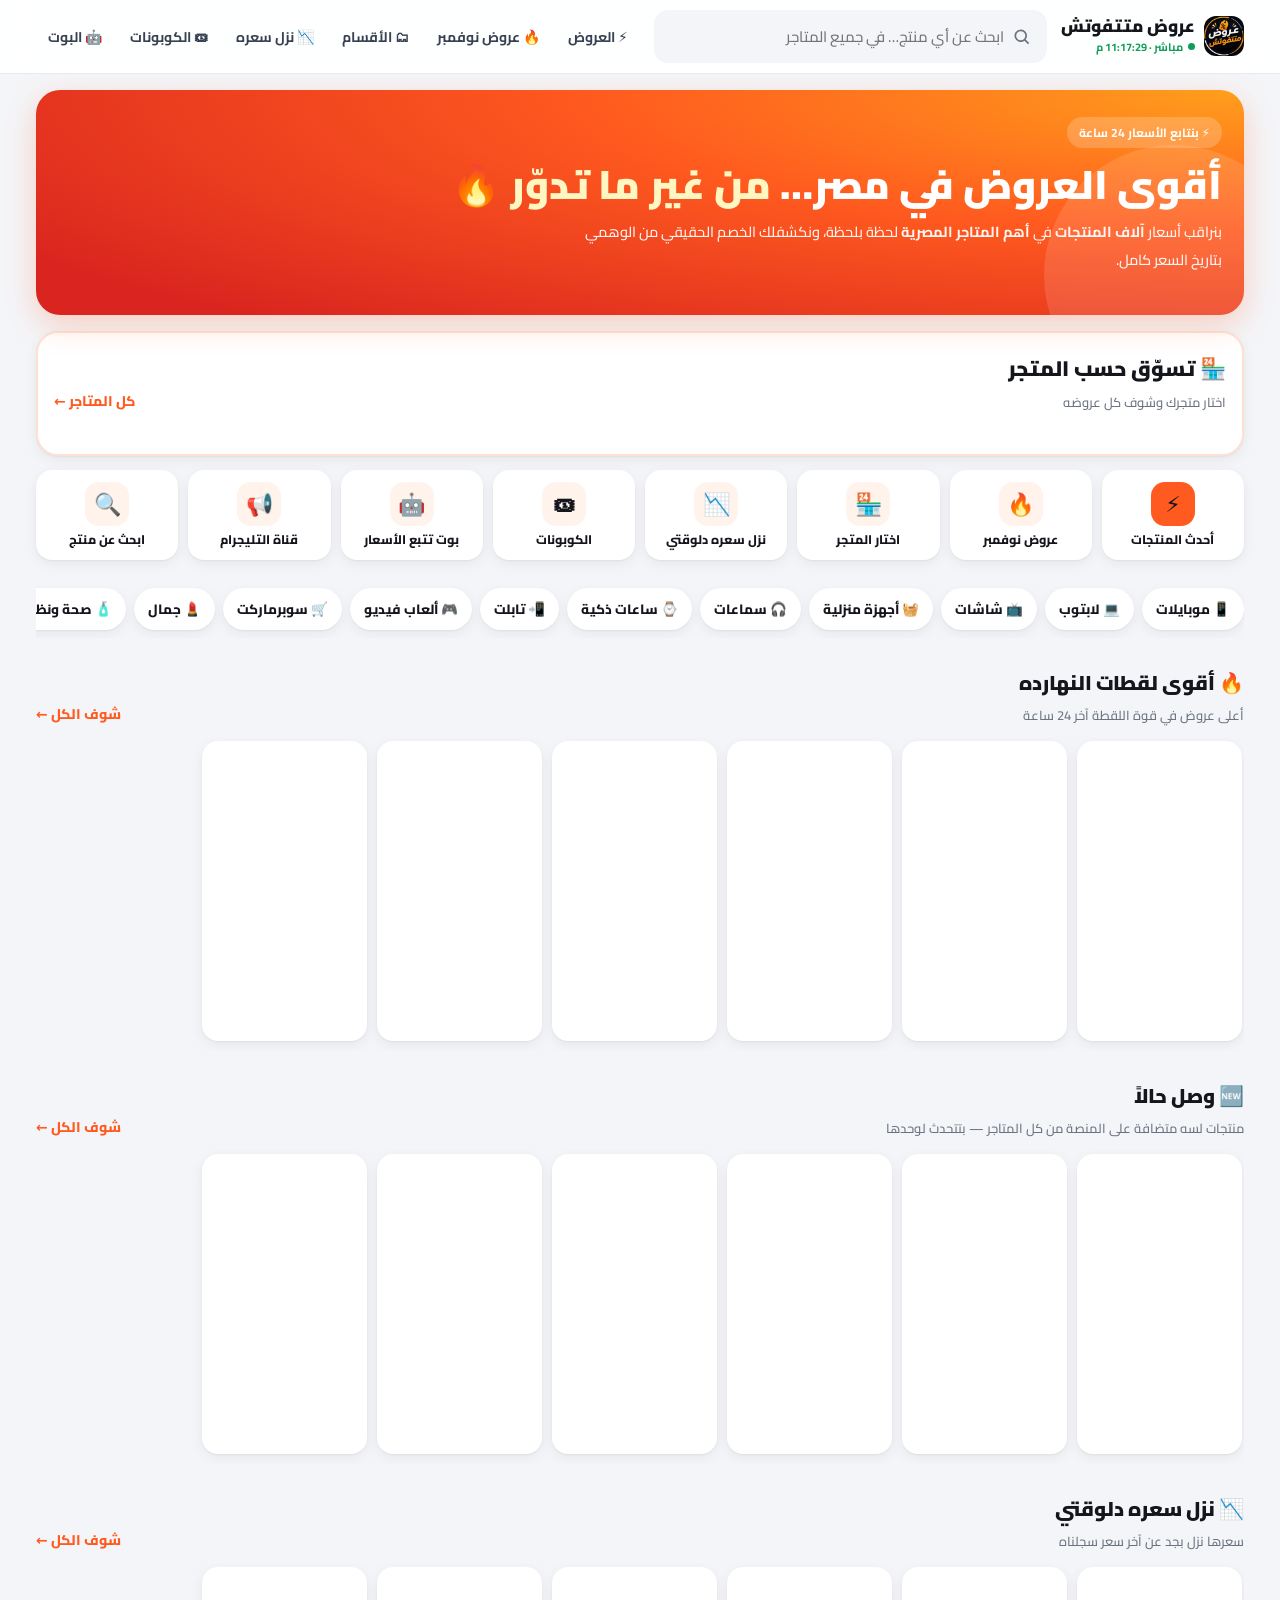
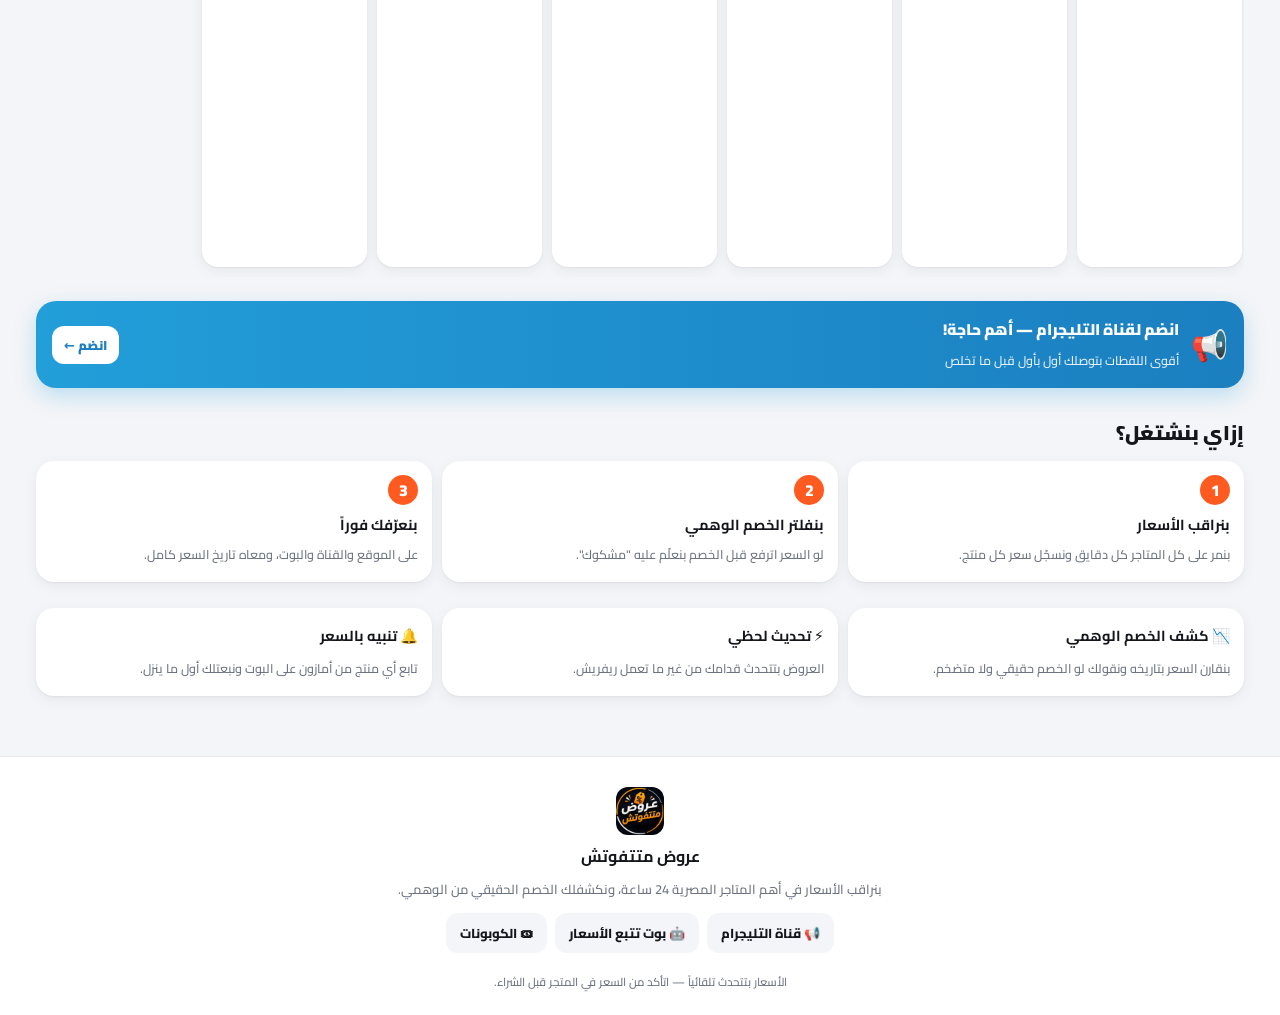
==== commit 9fb9ab34: "Site: enable noon Minutes store; admin: Minutes collector status card Co-Authored-By: Claude Opus 5." ====
--- a/site/index.html
+++ b/site/index.html
@@ -15,7 +15,7 @@
 <link rel="preconnect" href="https://fonts.googleapis.com">
 <link rel="preconnect" href="https://fonts.gstatic.com" crossorigin>
 <link href="https://fonts.googleapis.com/css2?family=Cairo:wght@500;700;800;900&display=swap" rel="stylesheet">
-<link rel="stylesheet" href="style.css?v=1795460788">
+<link rel="stylesheet" href="style.css?v=1795468495">
 </head>
 <body>
 <div class="annc" id="annc" hidden></div>
@@ -53,6 +53,6 @@
   <a href="#/coupons" data-r="coupons"><span>🎟</span>كوبونات</a>
   <a href="#stores" data-r="stores"><span>🏪</span>المتاجر</a>
 </nav>
-<script src="app.js?v=1795460788"></script>
+<script src="app.js?v=1795468495"></script>
 </body>
 </html>
